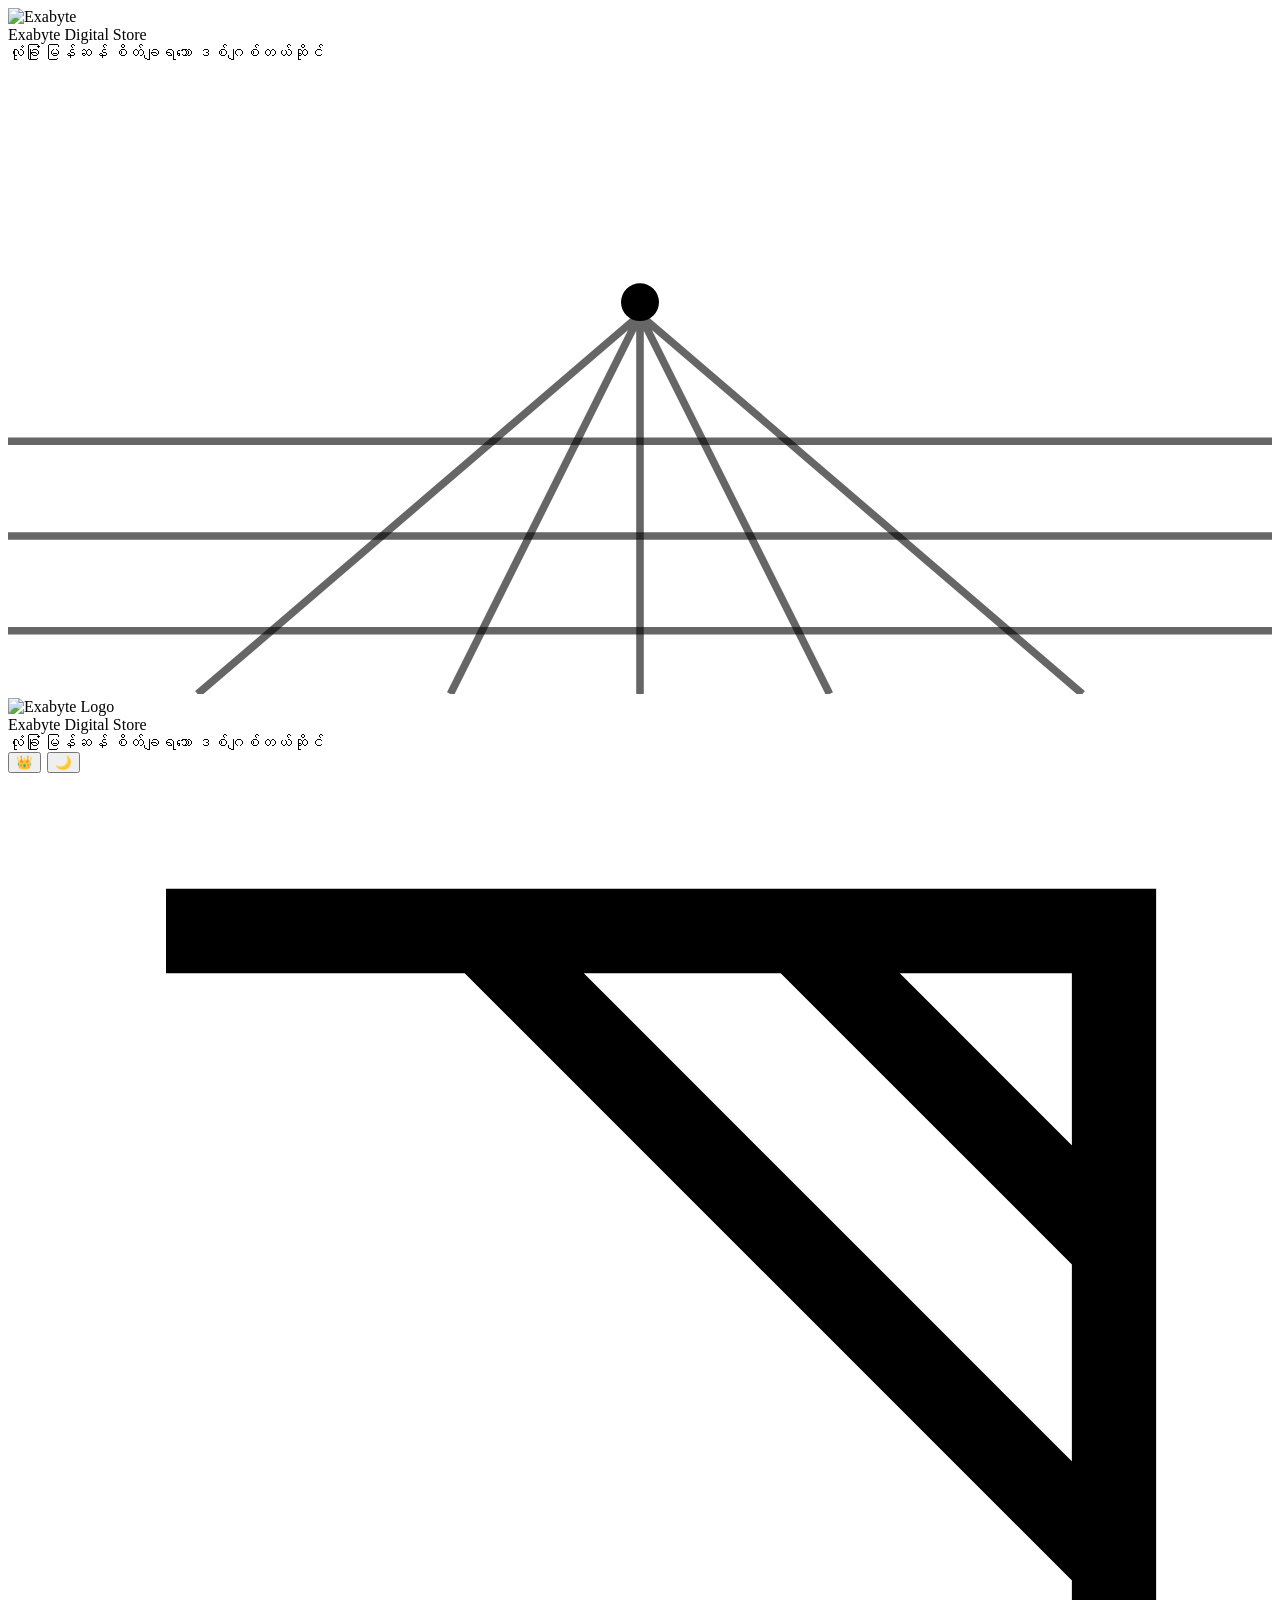
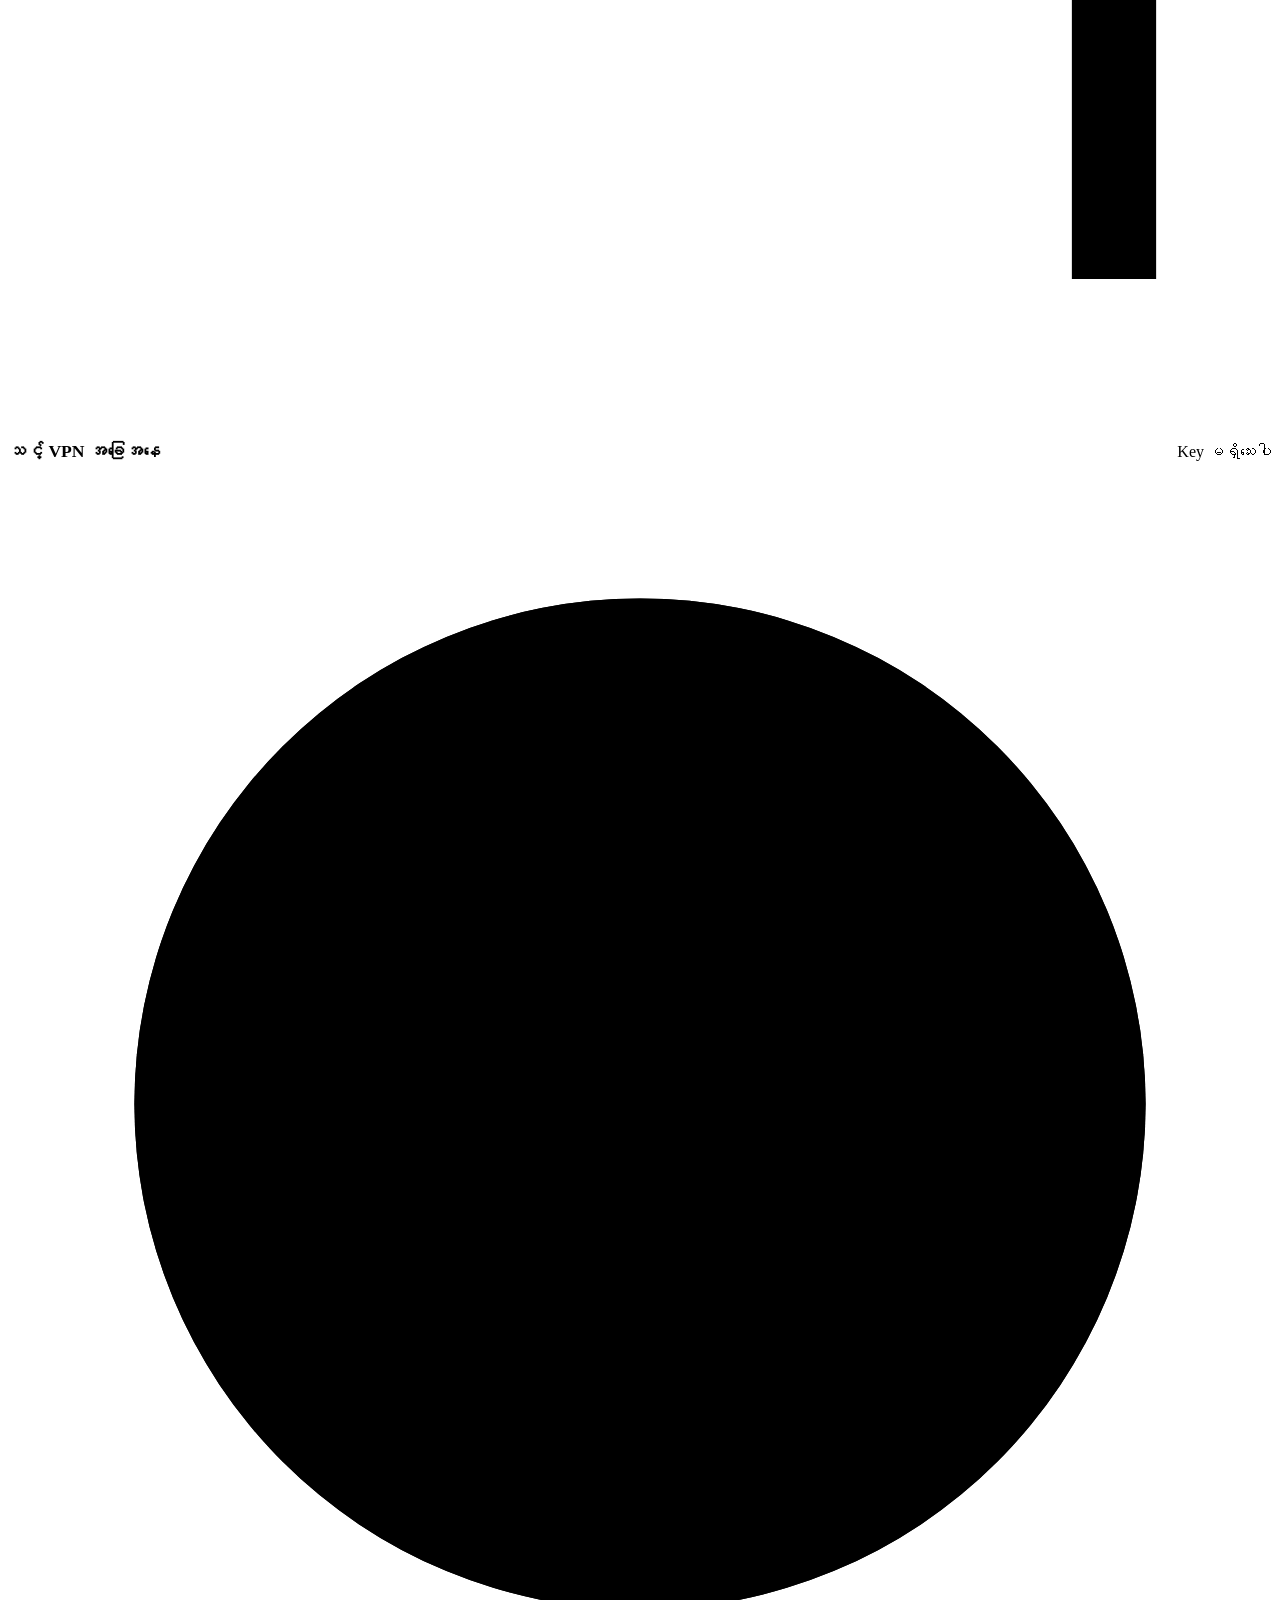
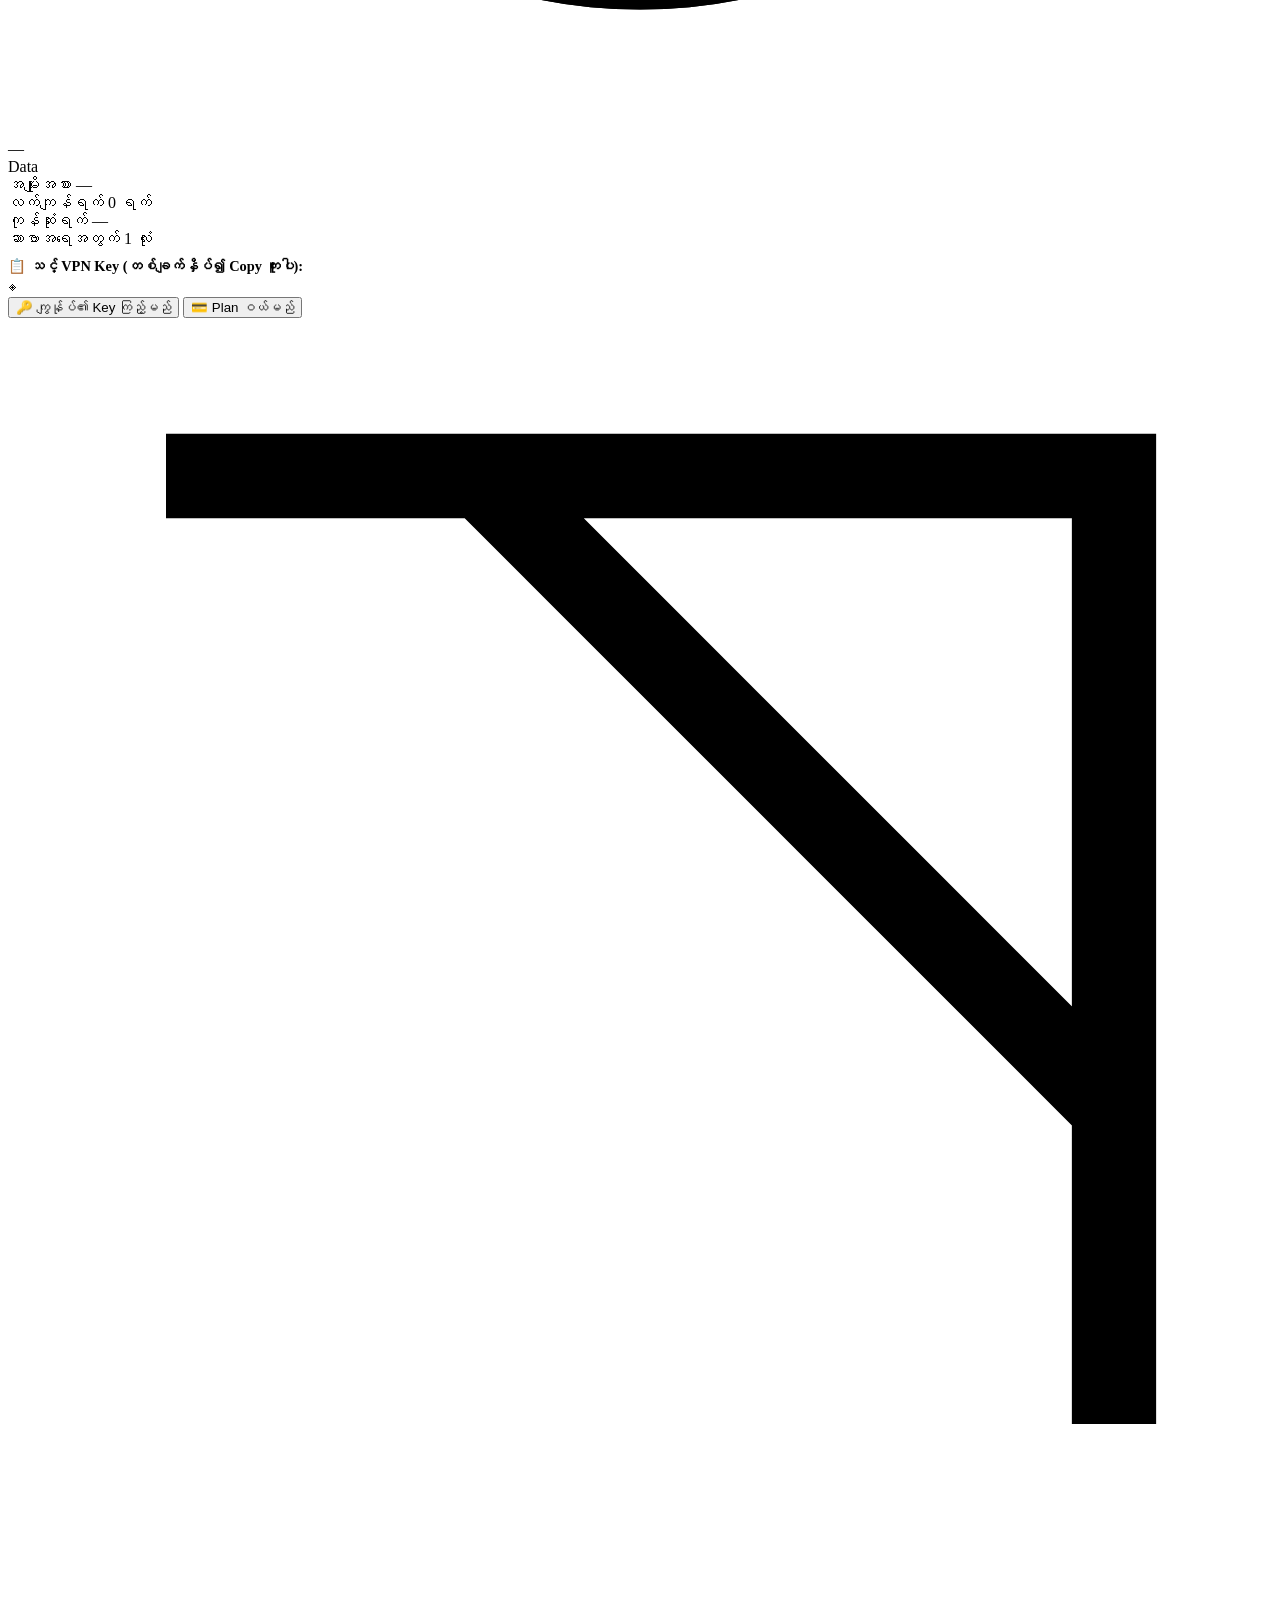
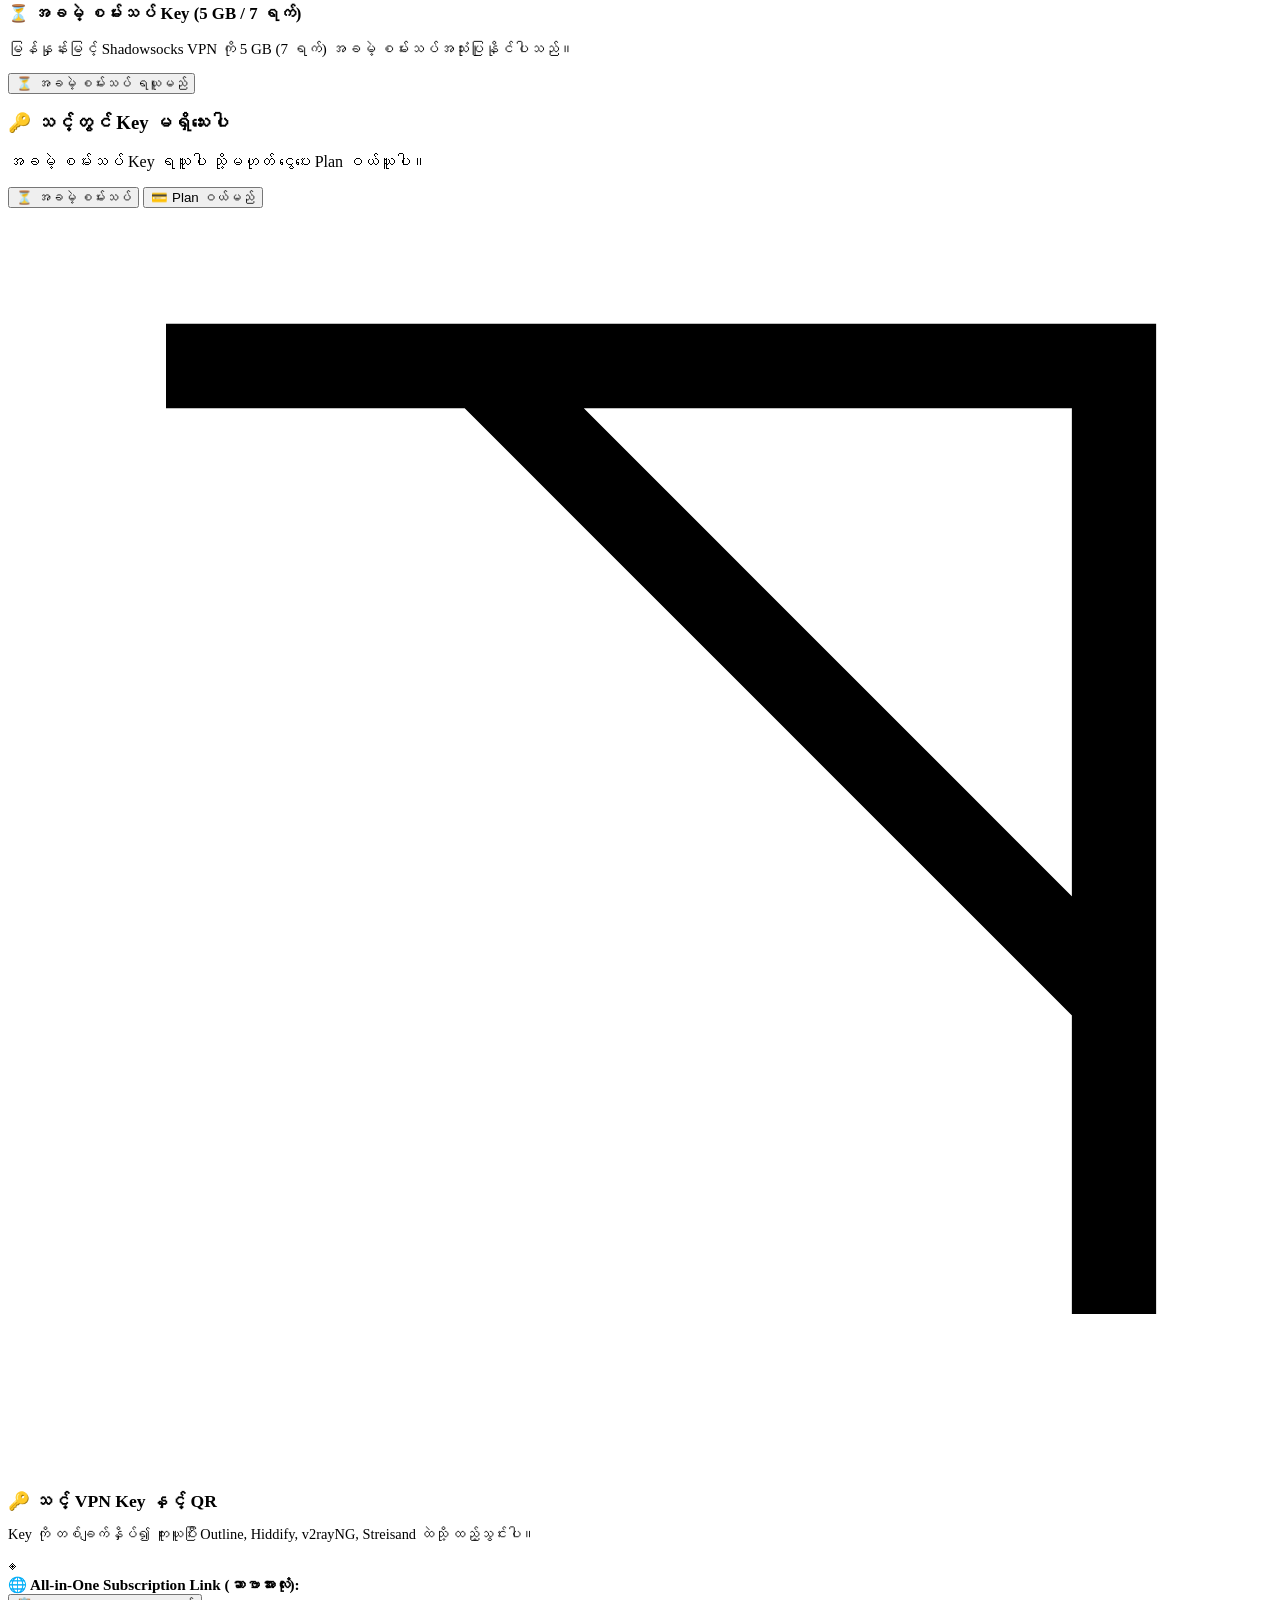
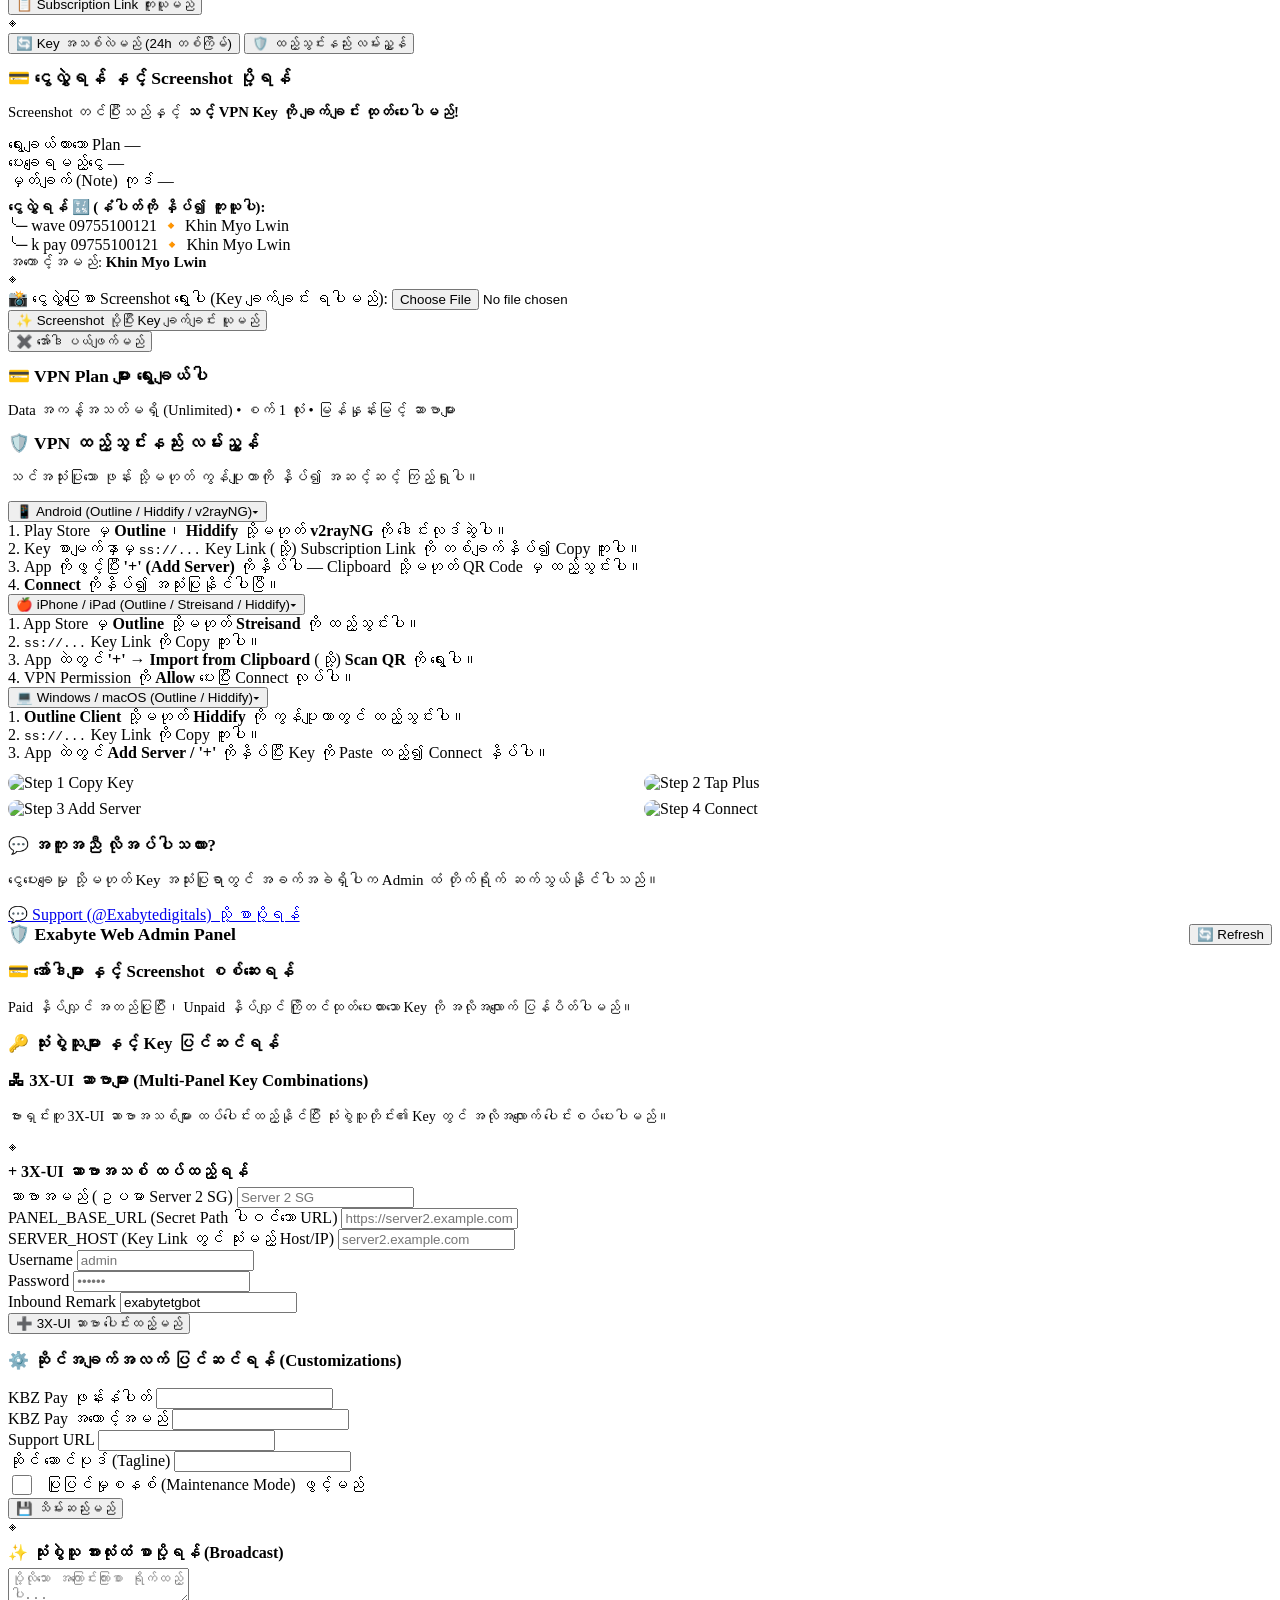
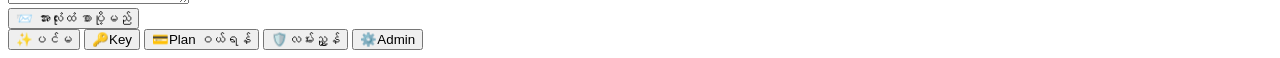
==== exabyte_bot/webapp/static/index.html @ 393b45e5 "feat(ux): remove strikethrough prices, align key/plan cards, simplify Mini App" ====
<!DOCTYPE html>
<html lang="my" data-theme="dark">
<head>
  <meta charset="UTF-8">
  <meta name="viewport" content="width=device-width, initial-scale=1.0, viewport-fit=cover">
  <title>Exabyte Digital Store</title>
  <link rel="icon" type="image/svg+xml" href="/static/brand/favicon.svg">
  <link rel="stylesheet" href="/static/css/theme.css">
  <script src="https://telegram.org/js/telegram-web-app.js" async></script>
</head>
<body>
  <!-- Short branded splash screen (< 1s) -->
  <div id="splash" class="splash-overlay" role="status" aria-label="Loading Exabyte Digital Store">
    <img src="/static/brand/logo.svg" alt="Exabyte" width="76" height="76" class="brand-logo">
    <div class="brand-title">Exabyte Digital Store</div>
    <div class="brand-tagline">လုံခြုံ မြန်ဆန် စိတ်ချရသော ဒစ်ဂျစ်တယ်ဆိုင်</div>
  </div>

  <!-- Toast notification banner -->
  <div id="toast" class="toast hidden" role="alert"></div>

  <main class="app-shell">
    <!-- Hero Header with Exabyte Logo & Decorative Pagoda Skyline -->
    <header class="hero-header">
      <svg class="hero-pagoda-bg" viewBox="0 0 200 100" aria-hidden="true">
        <path fill="none" stroke="currentColor" stroke-width="1.2" opacity="0.6" d="M0 60 H200 M0 75 H200 M0 90 H200"/>
        <path fill="none" stroke="currentColor" stroke-width="1.2" opacity="0.6" d="M100 40 L30 100 M100 40 L70 100 M100 40 L100 100 M100 40 L130 100 M100 40 L170 100"/>
        <circle cx="100" cy="38" r="3" fill="currentColor"/>
      </svg>
      <div class="hero-top">
        <div class="brand-lockup">
          <img src="/static/brand/logo.svg" alt="Exabyte Logo" class="brand-logo">
          <div>
            <div class="brand-title">Exabyte Digital Store</div>
            <div id="hdr-tagline" class="brand-tagline">လုံခြုံ မြန်ဆန် စိတ်ချရသော ဒစ်ဂျစ်တယ်ဆိုင်</div>
          </div>
        </div>
        <div style="display:flex;gap:6px;align-items:center;">
          <button id="dev-role-btn" class="theme-btn hidden" type="button" title="Switch Customer/Admin Preview">👑</button>
          <button id="theme-toggle" class="theme-btn" type="button" aria-label="Theme ပြောင်းရန်">🌙</button>
        </div>
      </div>
    </header>

    <!-- Skeleton loader shown while bootstrap API loads -->
    <section id="loading-view">
      <div class="skeleton"></div>
      <div class="skeleton"></div>
      <div class="skeleton"></div>
    </section>

    <!-- TAB 1: HOME DASHBOARD -->
    <section id="view-home" class="tab-view hidden">
      <div class="card">
        <svg class="card-ornament" viewBox="0 0 24 24" aria-hidden="true">
          <path fill="none" stroke="currentColor" stroke-width="1.6" d="M3 3h18v18M9 3l12 12M15 3l6 6"/>
        </svg>
        <div style="display:flex;justify-content:space-between;align-items:center;flex-wrap:wrap;gap:8px;margin-bottom:10px;">
          <h2 style="margin:0;font-size:1.1rem;">သင့် VPN အခြေအနေ</h2>
          <span id="home-status-badge" class="badge badge-none">Key မရှိသေးပါ</span>
        </div>

        <div class="ring-wrap">
          <div class="ring-center-label">
            <svg class="ring-svg" viewBox="0 0 120 120" aria-hidden="true">
              <circle class="ring-track" cx="60" cy="60" r="48"></circle>
              <circle id="home-ring-arc" class="ring-progress" cx="60" cy="60" r="48" stroke-dasharray="301.6" stroke-dashoffset="301.6"></circle>
            </svg>
            <div id="home-ring-val" class="ring-value">—</div>
            <div id="home-ring-sub" class="ring-sub">Data</div>
          </div>
          <div class="ring-meta">
            <div class="stat-row">
              <span class="stat-label">အမျိုးအစား</span>
              <span id="home-kind" class="stat-val">—</span>
            </div>
            <div class="stat-row">
              <span class="stat-label">လက်ကျန်ရက်</span>
              <span id="home-days" class="stat-val">0 ရက်</span>
            </div>
            <div class="stat-row">
              <span class="stat-label">ကုန်ဆုံးရက်</span>
              <span id="home-expiry" class="stat-val">—</span>
            </div>
            <div class="stat-row">
              <span class="stat-label">ဆာဗာအရေအတွက်</span>
              <span id="home-servers-cnt" class="stat-val">1 လုံး</span>
            </div>
          </div>
        </div>

        <div id="home-quick-key-wrap" class="hidden" style="margin-top:10px;">
          <div style="font-weight:700;font-size:0.9rem;margin-bottom:4px;">📋 သင့် VPN Key (တစ်ချက်နှိပ်၍ Copy ကူးပါ):</div>
          <div id="home-quick-key-box" class="mono-box" role="button" tabindex="0"></div>
        </div>

        <div class="lotus-divider" aria-hidden="true">◈</div>

        <div class="btn-row">
          <button class="btn btn-primary" type="button" data-go-tab="key">🔑 ကျွန်ုပ်၏ Key ကြည့်မည်</button>
          <button class="btn btn-secondary" type="button" data-go-tab="plans">💳 Plan ဝယ်မည်</button>
        </div>
      </div>

      <!-- Free Trial Card -->
      <div class="card">
        <svg class="card-ornament" viewBox="0 0 24 24" aria-hidden="true">
          <path fill="none" stroke="currentColor" stroke-width="1.6" d="M3 3h18v18M9 3l12 12"/>
        </svg>
        <h3 style="font-size:1.05rem;">⏳ အခမဲ့ စမ်းသပ် Key (5 GB / 7 ရက်)</h3>
        <p id="trial-desc" style="color:var(--text-muted);font-size:0.94rem;">
          မြန်နှုန်းမြင့် Shadowsocks VPN ကို 5 GB (7 ရက်) အခမဲ့ စမ်းသပ်အသုံးပြုနိုင်ပါသည်။
        </p>
        <button id="btn-claim-trial" class="btn btn-primary" type="button">⏳ အခမဲ့ စမ်းသပ် ရယူမည်</button>
      </div>
    </section>

    <!-- TAB 2: MY KEY -->
    <section id="view-key" class="tab-view hidden">
      <div id="key-empty-card" class="card hidden">
        <h3>🔑 သင့်တွင် Key မရှိသေးပါ</h3>
        <p style="color:var(--text-muted);">အခမဲ့ စမ်းသပ် Key ရယူပါ သို့မဟုတ် ငွေပေး Plan ဝယ်ယူပါ။</p>
        <div class="btn-row">
          <button class="btn btn-primary" type="button" data-go-tab="home">⏳ အခမဲ့ စမ်းသပ်</button>
          <button class="btn btn-secondary" type="button" data-go-tab="plans">💳 Plan ဝယ်မည်</button>
        </div>
      </div>

      <div id="key-content-card" class="card hidden">
        <svg class="card-ornament" viewBox="0 0 24 24" aria-hidden="true">
          <path fill="none" stroke="currentColor" stroke-width="1.6" d="M3 3h18v18M9 3l12 12"/>
        </svg>
        <h2 style="font-size:1.1rem;">🔑 သင့် VPN Key နှင့် QR</h2>
        <p style="color:var(--text-muted);font-size:0.9rem;">
          Key ကို တစ်ချက်နှိပ်၍ ကူးယူပြီး Outline, Hiddify, v2rayNG, Streisand ထဲသို့ ထည့်သွင်းပါ။
        </p>

        <div id="key-servers-list"></div>

        <div id="key-sub-wrap" class="hidden">
          <div class="lotus-divider" aria-hidden="true">◈</div>
          <div style="font-weight:700;font-size:0.95rem;">🌐 All-in-One Subscription Link (ဆာဗာအားလုံး):</div>
          <div id="key-sub-box" class="mono-box" role="button" tabindex="0"></div>
          <button id="btn-copy-sub" class="btn btn-secondary btn-sm" type="button">📋 Subscription Link ကူးယူမည်</button>
        </div>

        <div class="lotus-divider" aria-hidden="true">◈</div>

        <!-- QR is hidden for clean UI -->
        <div class="qr-frame hidden" style="display:none;">
          <img id="key-qr-img" alt="Shadowsocks QR Code" src="/static/brand/logo.svg">
        </div>

        <div class="btn-row">
          <button id="btn-regen-key" class="btn btn-secondary hidden" type="button">🔄 Key အသစ်လဲမည် (24h တစ်ကြိမ်)</button>
          <button class="btn btn-secondary" type="button" data-go-tab="guide">🛡️ ထည့်သွင်းနည်း လမ်းညွှန်</button>
        </div>
      </div>
    </section>

    <!-- TAB 3: PLANS & INSTANT SCREENSHOT CHECKOUT -->
    <section id="view-plans" class="tab-view hidden">
      <!-- Active Order Checkout Sheet -->
      <div id="checkout-card" class="card hidden">
        <h2 style="font-size:1.1rem;">💳 ငွေလွှဲရန် နှင့် Screenshot ပို့ရန်</h2>
        <p style="color:var(--text-muted);font-size:0.92rem;">
          Screenshot တင်ပြီးသည်နှင့် <b>သင့် VPN Key ကို ချက်ချင်း ထုတ်ပေးပါမည်!</b>
        </p>
        <div class="stat-row">
          <span class="stat-label">ရွေးချယ်ထားသော Plan</span>
          <span id="co-plan" class="stat-val">—</span>
        </div>
        <div class="stat-row">
          <span class="stat-label">ပေးချေရမည့်ငွေ</span>
          <span id="co-amount" class="stat-val">—</span>
        </div>
        <div class="stat-row">
          <span class="stat-label">မှတ်ချက် (Note) ကုဒ်</span>
          <span id="co-code" class="stat-val">—</span>
        </div>

        <div style="margin-top:8px;font-size:0.92rem;font-weight:700;">ငွေလွှဲရန် 🔣 (နံပါတ်ကို နှိပ်၍ ကူးယူပါ):</div>
        <div id="co-wave-num" class="mono-box" role="button" tabindex="0">╰─ wave 09755100121  🔸  Khin Myo Lwin</div>
        <div id="co-kbz-num" class="mono-box" role="button" tabindex="0">╰─ k pay 09755100121  🔸  Khin Myo Lwin</div>
        <div style="font-size:0.92rem;">အကောင့်အမည်: <b id="co-kbz-name">Khin Myo Lwin</b></div>

        <div class="lotus-divider" aria-hidden="true">◈</div>

        <div class="field">
          <label for="shot-input">📸 ငွေလွှဲပြေစာ Screenshot ရွေးပါ (Key ချက်ချင်း ရပါမည်):</label>
          <input id="shot-input" class="input" type="file" accept="image/*">
        </div>
        <button id="btn-submit-shot" class="btn btn-primary" type="button">✨ Screenshot ပို့ပြီး Key ချက်ချင်း ယူမည်</button>
        <div class="btn-row">
          <button id="btn-cancel-order" class="btn btn-danger btn-sm" type="button">✖️ အော်ဒါ ပယ်ဖျက်မည်</button>
        </div>
      </div>

      <div class="card">
        <h2 style="font-size:1.1rem;">💳 VPN Plan များ ရွေးချယ်ပါ</h2>
        <p style="color:var(--text-muted);font-size:0.92rem;margin:0;">
          Data အကန့်အသတ်မရှိ (Unlimited) • စက် 1 လုံး • မြန်နှုန်းမြင့် ဆာဗာများ
        </p>
      </div>

      <div id="plans-container"></div>
    </section>

    <!-- TAB 4: GUIDES & SUPPORT -->
    <section id="view-guide" class="tab-view hidden">
      <div class="card">
        <h2 style="font-size:1.1rem;">🛡️ VPN ထည့်သွင်းနည်း လမ်းညွှန်</h2>
        <p style="color:var(--text-muted);font-size:0.92rem;">
          သင်အသုံးပြုသော ဖုန်း သို့မဟုတ် ကွန်ပျူတာကို နှိပ်၍ အဆင့်ဆင့် ကြည့်ရှုပါ။
        </p>

        <div class="guide-item">
          <button class="guide-summary" type="button" data-acc="g-android">
            <span>📱 Android (Outline / Hiddify / v2rayNG)</span><span>▾</span>
          </button>
          <div id="g-android" class="guide-body">
            1. Play Store မှ <b>Outline</b>၊ <b>Hiddify</b> သို့မဟုတ် <b>v2rayNG</b> ကို ဒေါင်းလုဒ်ဆွဲပါ။<br>
            2. Key စာမျက်နှာမှ <code>ss://...</code> Key Link (သို့) Subscription Link ကို တစ်ချက်နှိပ်၍ Copy ကူးပါ။<br>
            3. App ကိုဖွင့်ပြီး <b>'+' (Add Server)</b> ကိုနှိပ်ပါ — Clipboard သို့မဟုတ် QR Code မှ ထည့်သွင်းပါ။<br>
            4. <b>Connect</b> ကိုနှိပ်၍ အသုံးပြုနိုင်ပါပြီ။
          </div>
        </div>

        <div class="guide-item">
          <button class="guide-summary" type="button" data-acc="g-ios">
            <span>🍎 iPhone / iPad (Outline / Streisand / Hiddify)</span><span>▾</span>
          </button>
          <div id="g-ios" class="guide-body hidden">
            1. App Store မှ <b>Outline</b> သို့မဟုတ် <b>Streisand</b> ကို ထည့်သွင်းပါ။<br>
            2. <code>ss://...</code> Key Link ကို Copy ကူးပါ။<br>
            3. App ထဲတွင် <b>'+' → Import from Clipboard</b> (သို့) <b>Scan QR</b> ကို ရွေးပါ။<br>
            4. VPN Permission ကို <b>Allow</b> ပေးပြီး Connect လုပ်ပါ။
          </div>
        </div>

        <div class="guide-item">
          <button class="guide-summary" type="button" data-acc="g-pc">
            <span>💻 Windows / macOS (Outline / Hiddify)</span><span>▾</span>
          </button>
          <div id="g-pc" class="guide-body hidden">
            1. <b>Outline Client</b> သို့မဟုတ် <b>Hiddify</b> ကို ကွန်ပျူတာတွင် ထည့်သွင်းပါ။<br>
            2. <code>ss://...</code> Key Link ကို Copy ကူးပါ။<br>
            3. App ထဲတွင် <b>Add Server / '+'</b> ကိုနှိပ်ပြီး Key ကို Paste ထည့်၍ Connect နှိပ်ပါ။
          </div>
        </div>
        <div style="display:grid;grid-template-columns:1fr 1fr;gap:8px;margin-top:12px;">
          <img src="/static/guides/step1.jpg" alt="Step 1 Copy Key" style="width:100%;border-radius:10px;border:1px solid var(--border);" loading="lazy">
          <img src="/static/guides/step2.jpg" alt="Step 2 Tap Plus" style="width:100%;border-radius:10px;border:1px solid var(--border);" loading="lazy">
          <img src="/static/guides/step3.jpg" alt="Step 3 Add Server" style="width:100%;border-radius:10px;border:1px solid var(--border);" loading="lazy">
          <img src="/static/guides/step4.jpg" alt="Step 4 Connect" style="width:100%;border-radius:10px;border:1px solid var(--border);" loading="lazy">
        </div>
      </div>

      <div class="card">
        <h3 style="font-size:1.05rem;">💬 အကူအညီ လိုအပ်ပါသလား?</h3>
        <p style="color:var(--text-muted);font-size:0.94rem;">
          ငွေပေးချေမှု သို့မဟုတ် Key အသုံးပြုရာတွင် အခက်အခဲရှိပါက Admin ထံ တိုက်ရိုက် ဆက်သွယ်နိုင်ပါသည်။
        </p>
        <a id="btn-support-link" class="btn btn-primary" href="https://t.me/Exabytedigitals" target="_blank" rel="noopener">
          💬 Support (@Exabytedigitals) သို့ စာပို့ရန်
        </a>
      </div>
    </section>

    <!-- TAB 5: FULL WEB ADMIN PANEL -->
    <section id="view-admin" class="tab-view hidden">
      <div class="card">
        <div style="display:flex;justify-content:space-between;align-items:center;gap:8px;margin-bottom:10px;">
          <h2 style="margin:0;font-size:1.1rem;">🛡️ Exabyte Web Admin Panel</h2>
          <button id="btn-adm-refresh" class="btn btn-secondary btn-sm" style="width:auto;" type="button">🔄 Refresh</button>
        </div>
        <div id="adm-stats-grid" class="stats-grid"></div>
      </div>

      <!-- Admin Orders & Screenshots (Paid / Unpaid / Suspend / Edit) -->
      <div class="card">
        <h3 style="font-size:1.05rem;">💳 အော်ဒါများ နှင့် Screenshot စစ်ဆေးရန်</h3>
        <p style="color:var(--text-muted);font-size:0.88rem;">
          Paid နှိပ်လျှင် အတည်ပြုပြီး၊ Unpaid နှိပ်လျှင် ကြိုတင်ထုတ်ပေးထားသော Key ကို အလိုအလျောက် ပြန်ပိတ်ပါမည်။
        </p>
        <div id="adm-orders-list"></div>
      </div>

      <!-- Admin Users & Key Editor -->
      <div class="card">
        <h3 style="font-size:1.05rem;">🔑 သုံးစွဲသူများ နှင့် Key ပြင်ဆင်ရန်</h3>
        <div id="adm-users-list"></div>
      </div>

      <!-- Multi-Panel 3X-UI Server Combinations -->
      <div class="card">
        <h3 style="font-size:1.05rem;">🖧 3X-UI ဆာဗာများ (Multi-Panel Key Combinations)</h3>
        <p style="color:var(--text-muted);font-size:0.88rem;">
          ဗားရှင်းတူ 3X-UI ဆာဗာအသစ်များ ထပ်ပေါင်းထည့်နိုင်ပြီး သုံးစွဲသူတိုင်း၏ Key တွင် အလိုအလျောက် ပေါင်းစပ်ပေးပါမည်။
        </p>
        <div id="adm-panels-list"></div>
        <div class="lotus-divider" aria-hidden="true">◈</div>
        <h4 style="margin:6px 0;">+ 3X-UI ဆာဗာအသစ် ထပ်ထည့်ရန်</h4>
        <div class="field">
          <label>ဆာဗာအမည် (ဥပမာ Server 2 SG)</label>
          <input id="p-name" class="input" type="text" placeholder="Server 2 SG">
        </div>
        <div class="field">
          <label>PANEL_BASE_URL (Secret Path ပါဝင်သော URL)</label>
          <input id="p-url" class="input" type="url" placeholder="https://server2.example.com:8080/secretPath">
        </div>
        <div class="field">
          <label>SERVER_HOST (Key Link တွင် သုံးမည့် Host/IP)</label>
          <input id="p-host" class="input" type="text" placeholder="server2.example.com">
        </div>
        <div class="btn-row">
          <div class="field" style="flex:1;">
            <label>Username</label>
            <input id="p-user" class="input" type="text" placeholder="admin">
          </div>
          <div class="field" style="flex:1;">
            <label>Password</label>
            <input id="p-pass" class="input" type="password" placeholder="••••••">
          </div>
        </div>
        <div class="field">
          <label>Inbound Remark</label>
          <input id="p-remark" class="input" type="text" value="exabytetgbot">
        </div>
        <button id="btn-add-panel" class="btn btn-primary btn-sm" type="button">➕ 3X-UI ဆာဗာ ပေါင်းထည့်မည်</button>
      </div>

      <!-- Store Customizations & Broadcast -->
      <div class="card">
        <h3 style="font-size:1.05rem;">⚙️ ဆိုင်အချက်အလက် ပြင်ဆင်ရန် (Customizations)</h3>
        <div class="field">
          <label>KBZ Pay ဖုန်းနံပါတ်</label>
          <input id="cfg-kbz-num" class="input" type="text">
        </div>
        <div class="field">
          <label>KBZ Pay အကောင့်အမည်</label>
          <input id="cfg-kbz-name" class="input" type="text">
        </div>
        <div class="field">
          <label>Support URL</label>
          <input id="cfg-support" class="input" type="url">
        </div>
        <div class="field">
          <label>ဆိုင် ဆောင်ပုဒ် (Tagline)</label>
          <input id="cfg-tagline" class="input" type="text">
        </div>
        <div class="field" style="display:flex;align-items:center;gap:10px;">
          <input id="cfg-maint" type="checkbox" style="width:20px;height:20px;">
          <label for="cfg-maint" style="margin:0;">ပြုပြင်မှုစနစ် (Maintenance Mode) ဖွင့်မည်</label>
        </div>
        <button id="btn-save-cfg" class="btn btn-primary btn-sm" type="button">💾 သိမ်းဆည်းမည်</button>

        <div class="lotus-divider" aria-hidden="true">◈</div>

        <h4 style="margin:6px 0;">✨ သုံးစွဲသူ အားလုံးထံ စာပို့ရန် (Broadcast)</h4>
        <div class="field">
          <textarea id="bcast-input" class="textarea" placeholder="ပို့လိုသော အကြောင်းကြားစာ ရိုက်ထည့်ပါ..."></textarea>
        </div>
        <button id="btn-send-bcast" class="btn btn-secondary btn-sm" type="button">📨 အားလုံးထံ စာပို့မည်</button>
      </div>
    </section>
  </main>

  <!-- Floating Liquid Glass Bottom Navigation Dock -->
  <nav class="bottom-dock" aria-label="ပင်မ မီနူး">
    <button class="dock-tab active" type="button" data-tab="home">
      <span class="dock-icon">✨</span><span>ပင်မ</span>
    </button>
    <button class="dock-tab" type="button" data-tab="key">
      <span class="dock-icon">🔑</span><span>Key</span>
    </button>
    <button class="dock-tab" type="button" data-tab="plans">
      <span class="dock-icon">💳</span><span>Plan ဝယ်ရန်</span>
    </button>
    <button class="dock-tab" type="button" data-tab="guide">
      <span class="dock-icon">🛡️</span><span>လမ်းညွှန်</span>
    </button>
    <button id="dock-admin-tab" class="dock-tab hidden" type="button" data-tab="admin">
      <span class="dock-icon">⚙️</span><span>Admin</span>
    </button>
  </nav>

  <script src="/static/js/app.js"></script>
</body>
</html>
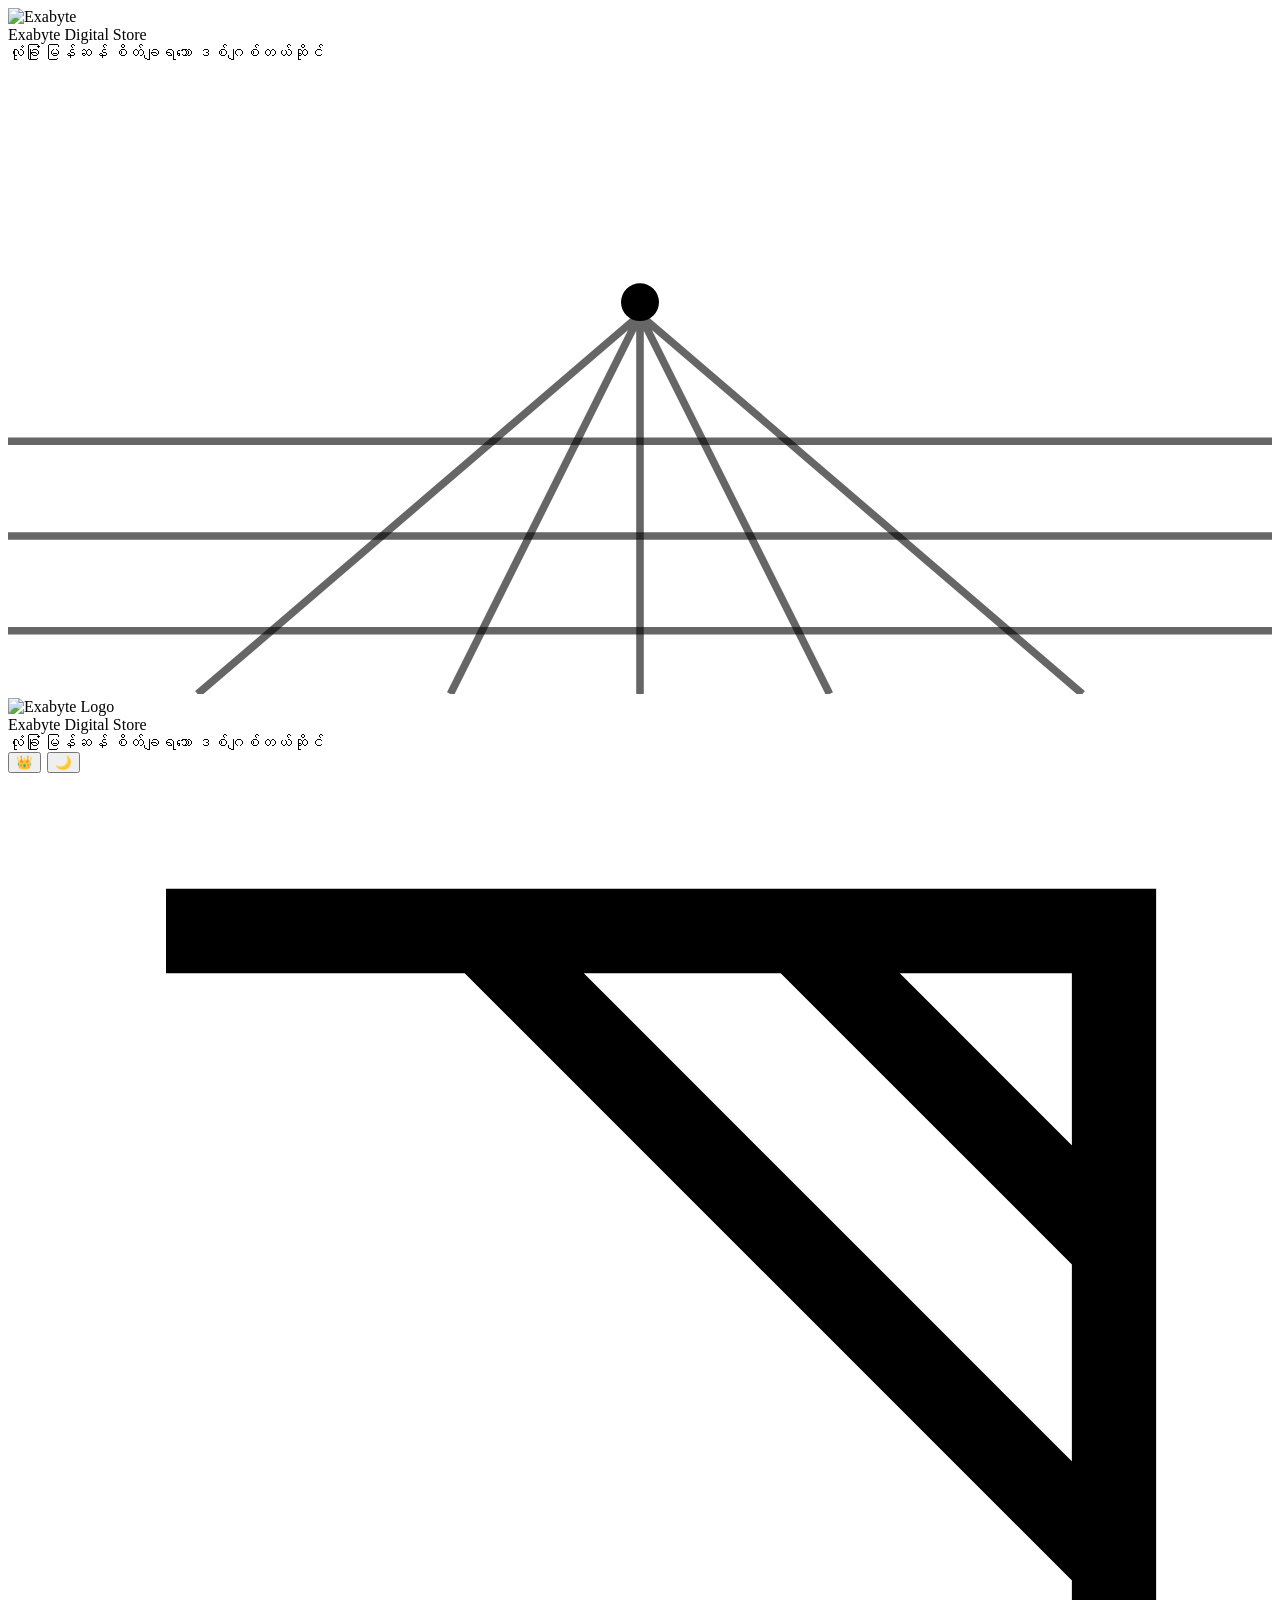
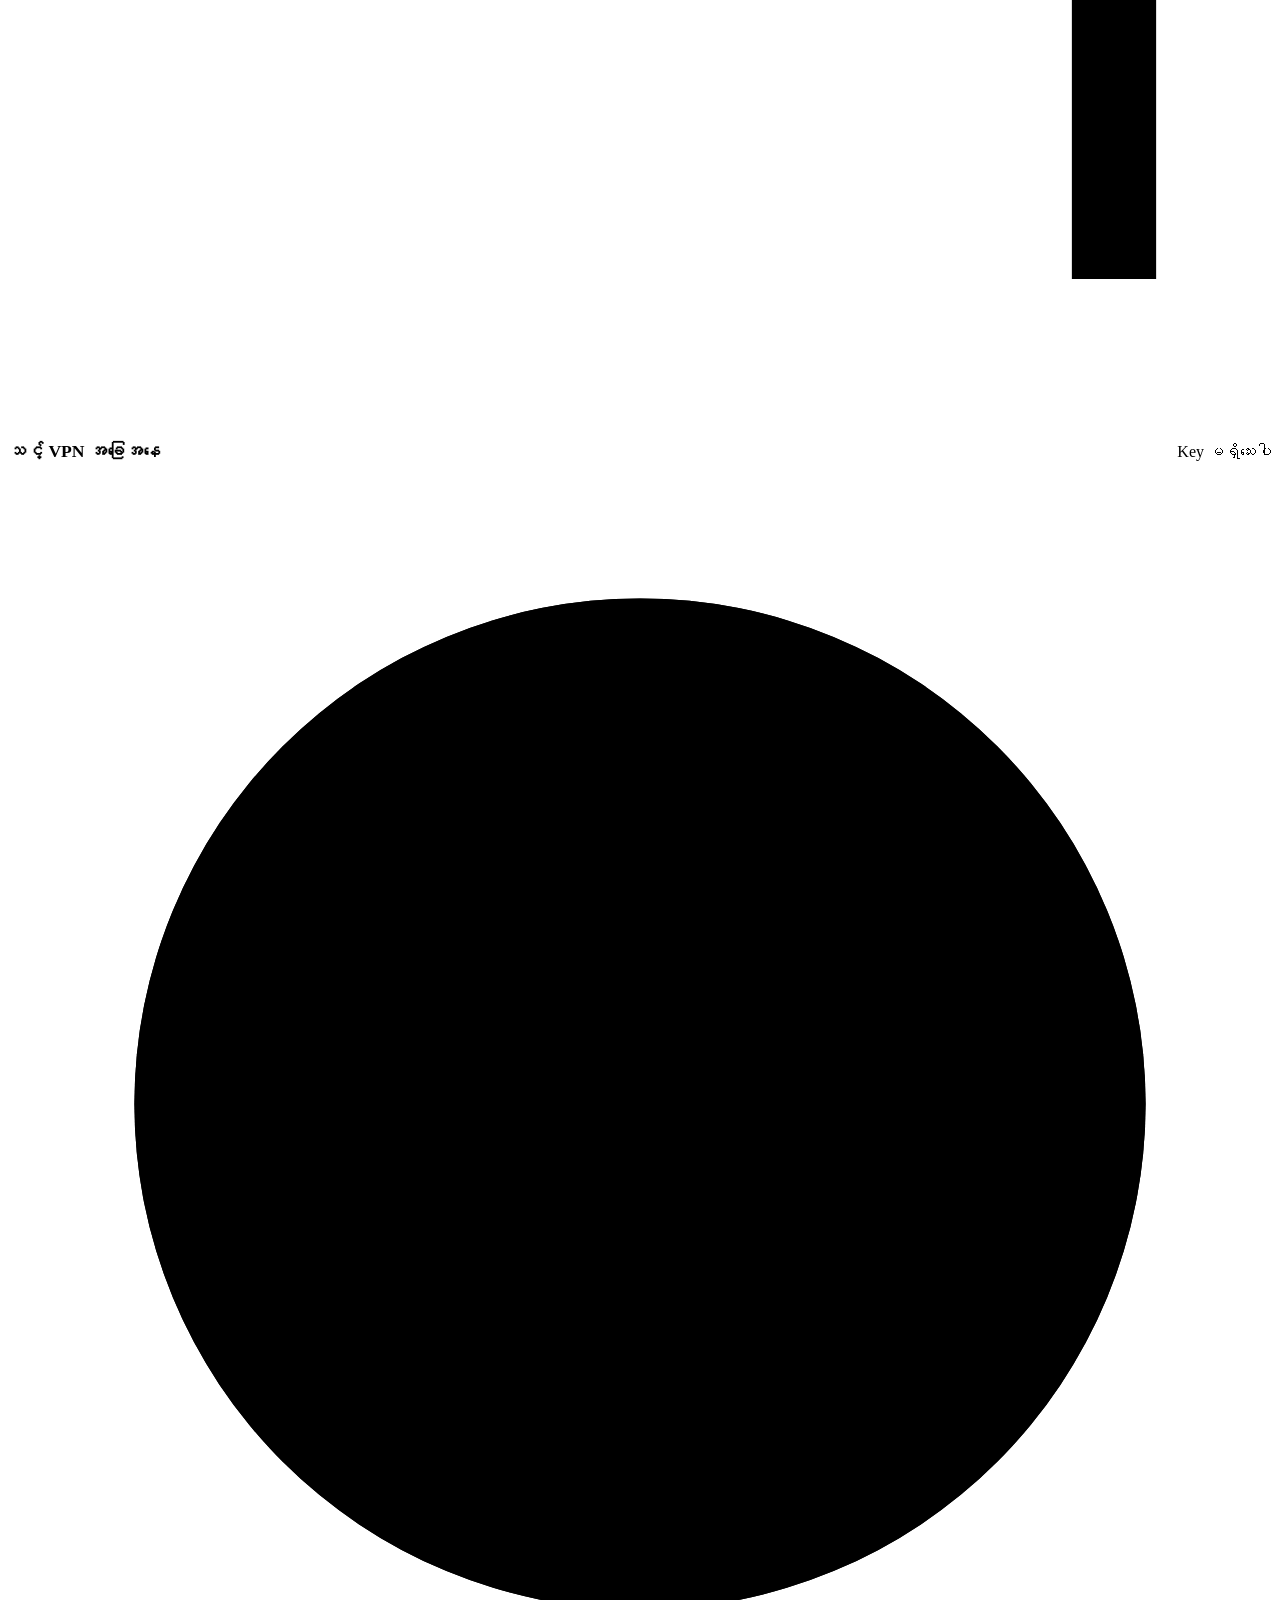
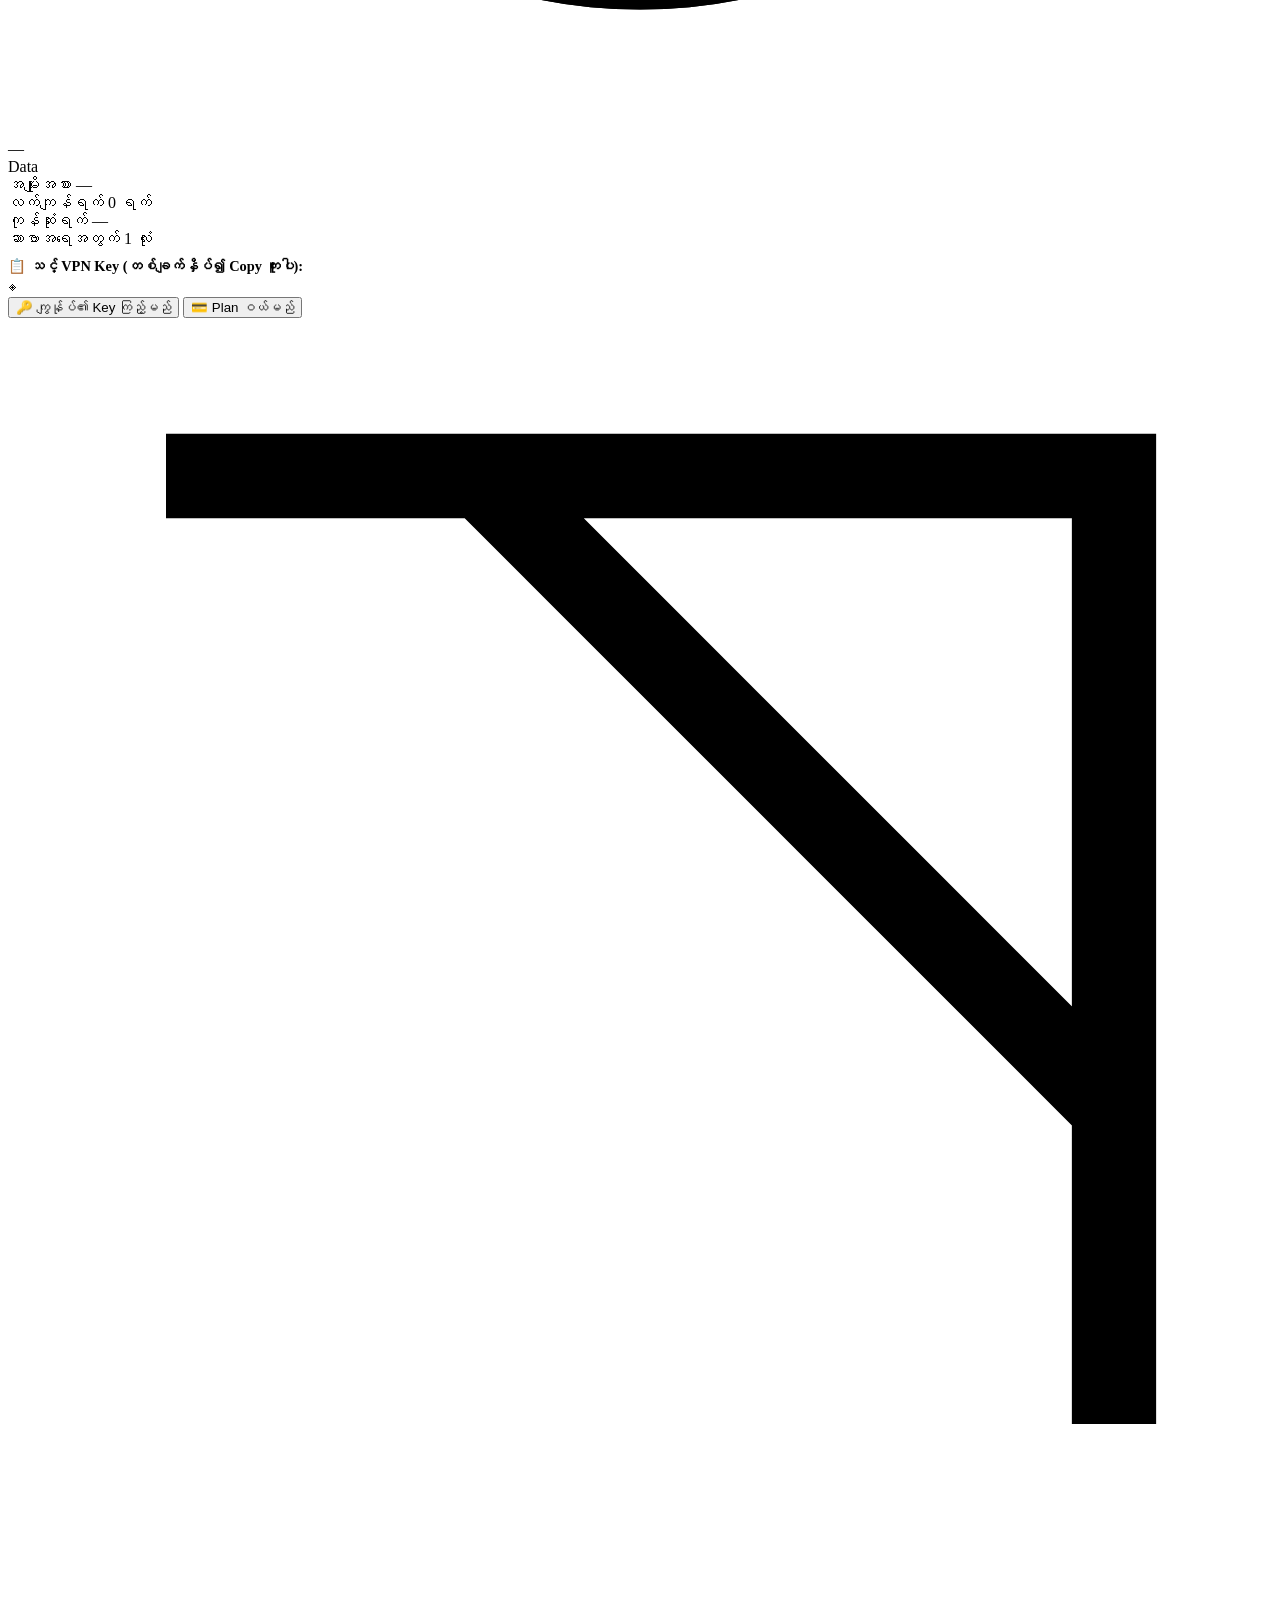
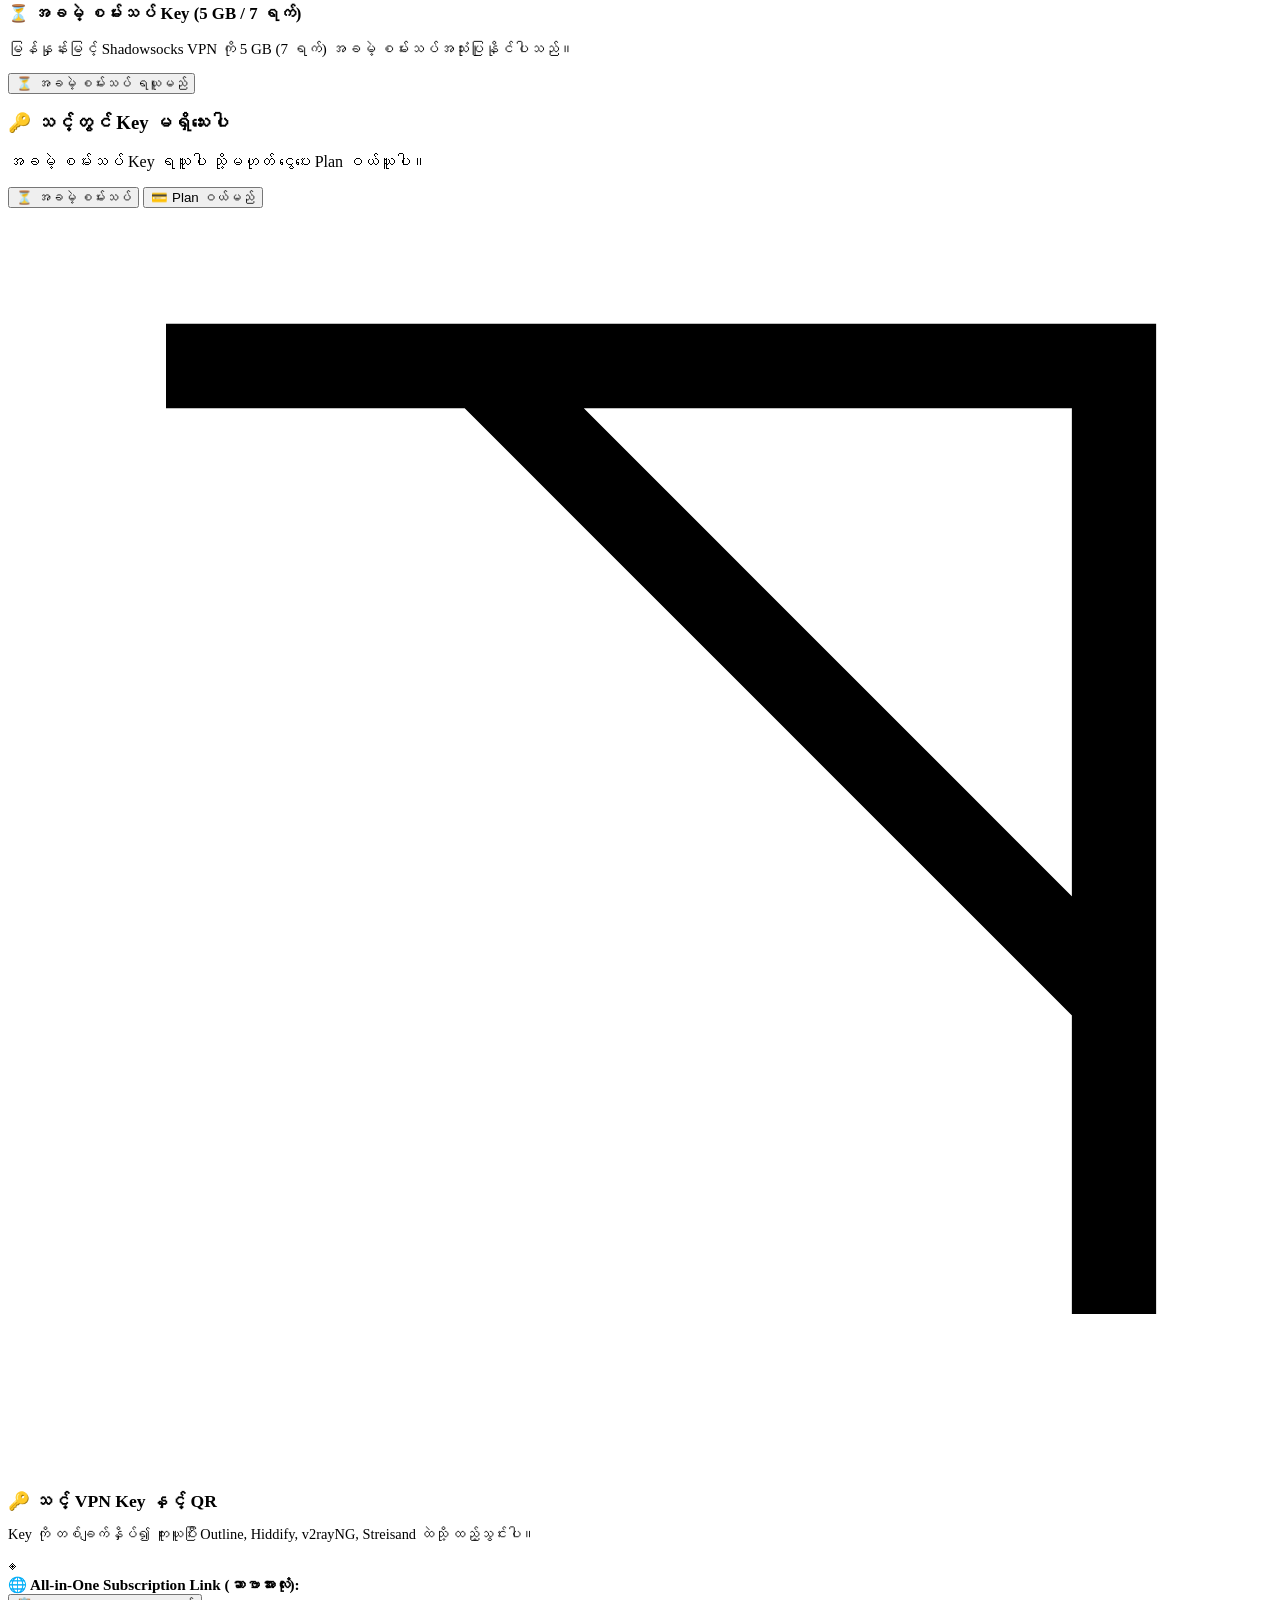
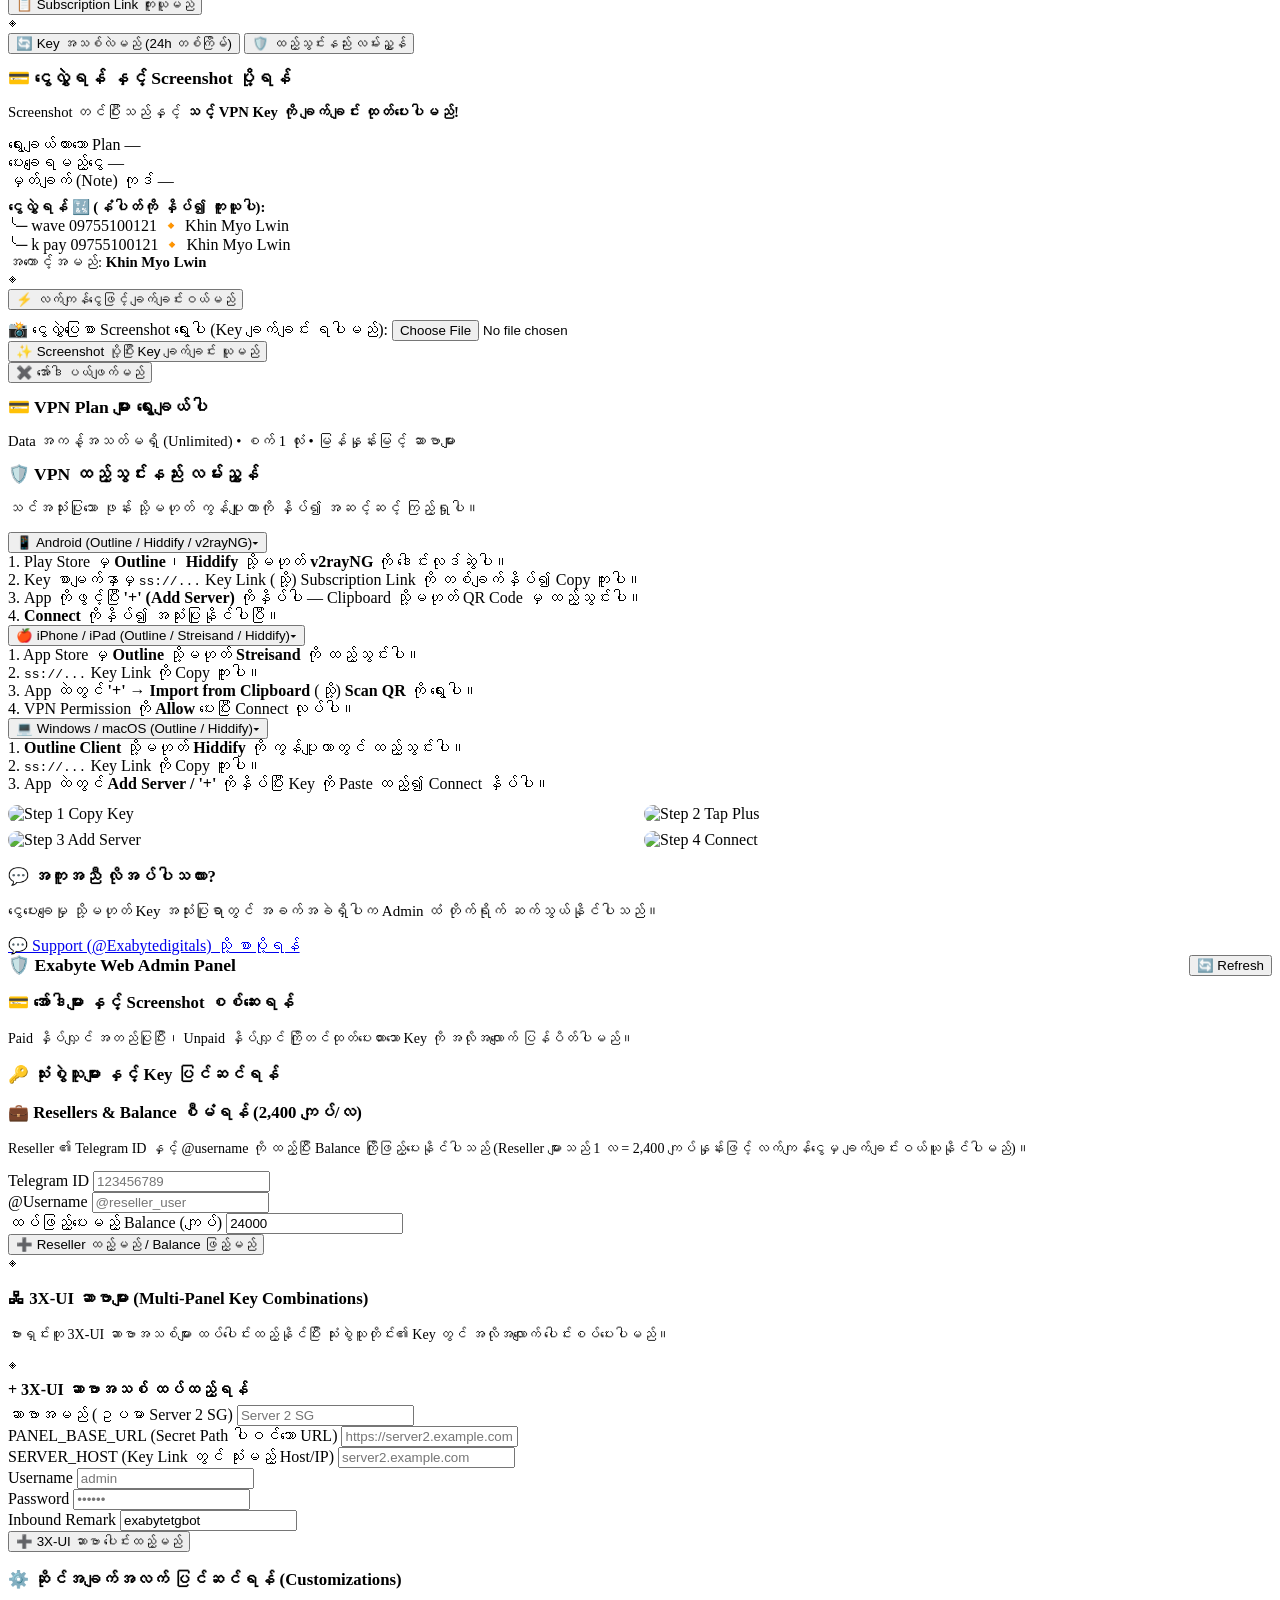
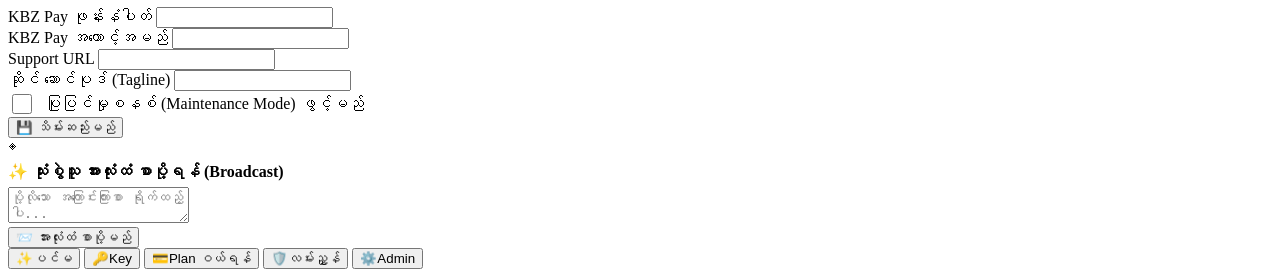
==== commit 0b20f1e5: "Add Reseller 2400 MMK/month pricing and pre-added wallet balance across Bot and WebApp" ====
--- a/exabyte_bot/webapp/static/index.html
+++ b/exabyte_bot/webapp/static/index.html
@@ -186,6 +186,8 @@
 
         <div class="lotus-divider" aria-hidden="true">◈</div>
 
+        <button id="btn-pay-balance" class="btn btn-primary hidden" type="button" style="margin-bottom:10px;">⚡ လက်ကျန်ငွေဖြင့် ချက်ချင်းဝယ်မည်</button>
+
         <div class="field">
           <label for="shot-input">📸 ငွေလွှဲပြေစာ Screenshot ရွေးပါ (Key ချက်ချင်း ရပါမည်):</label>
           <input id="shot-input" class="input" type="file" accept="image/*">
@@ -290,6 +292,31 @@
       <div class="card">
         <h3 style="font-size:1.05rem;">🔑 သုံးစွဲသူများ နှင့် Key ပြင်ဆင်ရန်</h3>
         <div id="adm-users-list"></div>
+      </div>
+
+      <!-- Resellers & Pre-added Wallet Balance -->
+      <div class="card">
+        <h3 style="font-size:1.05rem;">💼 Resellers & Balance စီမံရန် (2,400 ကျပ်/လ)</h3>
+        <p style="color:var(--text-muted);font-size:0.88rem;">
+          Reseller ၏ Telegram ID နှင့် @username ကို ထည့်ပြီး Balance ကြိုဖြည့်ပေးနိုင်ပါသည် (Reseller များသည် 1 လ = 2,400 ကျပ်နှုန်းဖြင့် လက်ကျန်ငွေမှ ချက်ချင်းဝယ်ယူနိုင်ပါမည်)။
+        </p>
+        <div class="btn-row">
+          <div class="field" style="flex:1;">
+            <label>Telegram ID</label>
+            <input id="res-tg-id" class="input" type="number" placeholder="123456789">
+          </div>
+          <div class="field" style="flex:1;">
+            <label>@Username</label>
+            <input id="res-username" class="input" type="text" placeholder="@reseller_user">
+          </div>
+        </div>
+        <div class="field">
+          <label>ထပ်ဖြည့်ပေးမည့် Balance (ကျပ်)</label>
+          <input id="res-balance" class="input" type="number" placeholder="24000" value="24000">
+        </div>
+        <button id="btn-add-reseller" class="btn btn-primary btn-sm" type="button">➕ Reseller ထည့်မည် / Balance ဖြည့်မည်</button>
+        <div class="lotus-divider" aria-hidden="true">◈</div>
+        <div id="adm-resellers-list"></div>
       </div>
 
       <!-- Multi-Panel 3X-UI Server Combinations -->
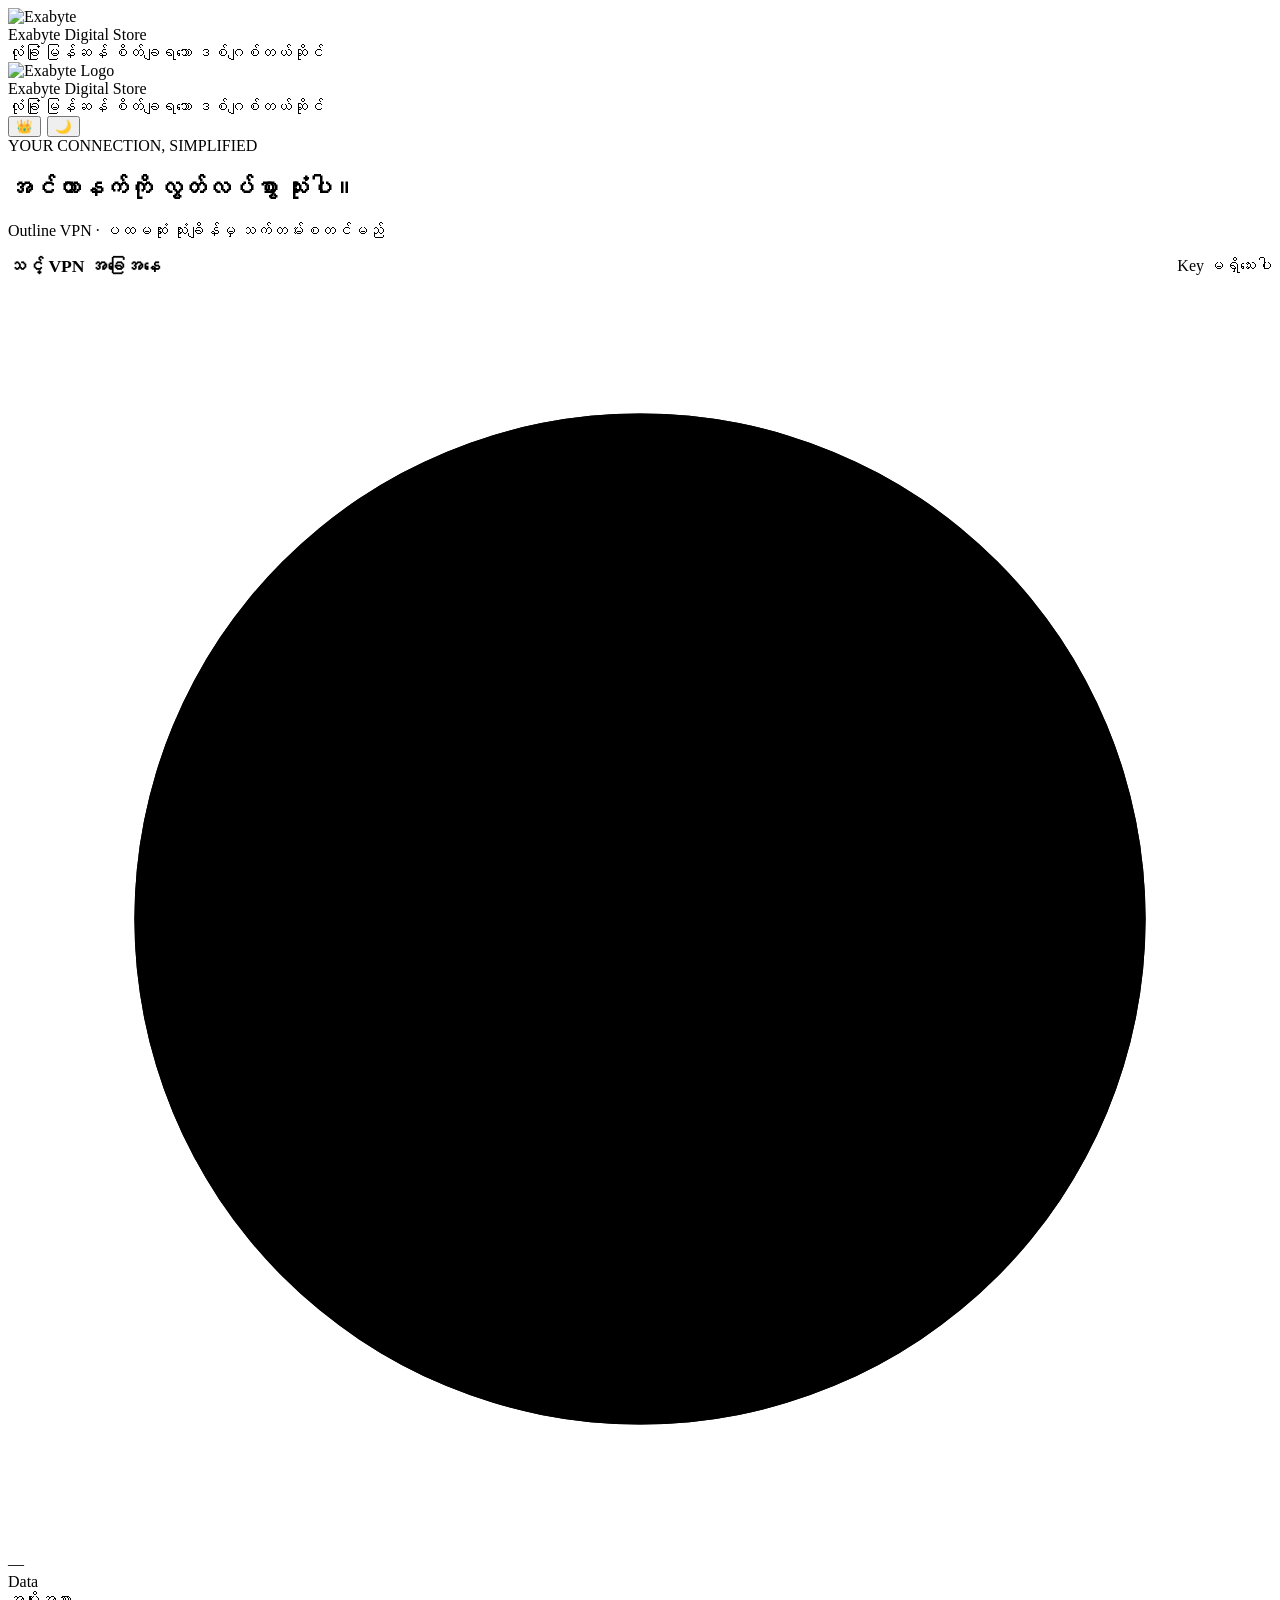
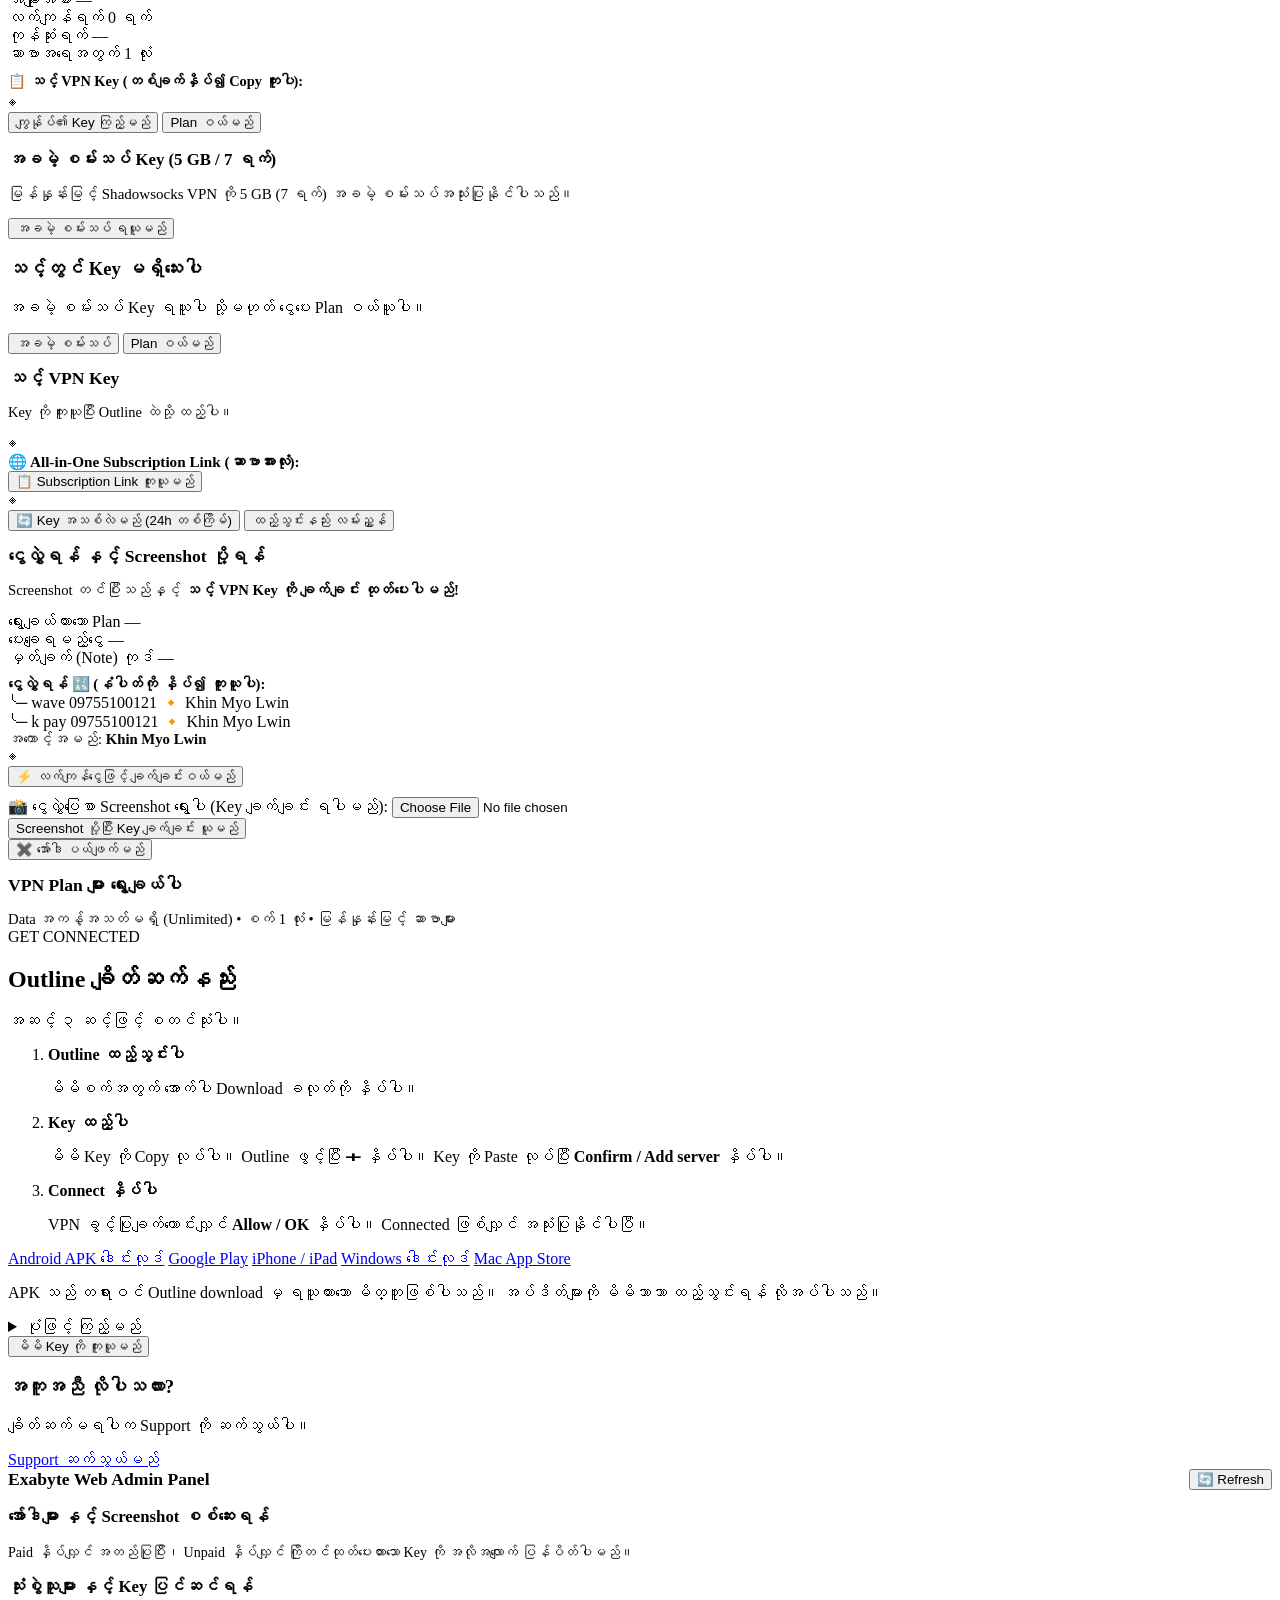
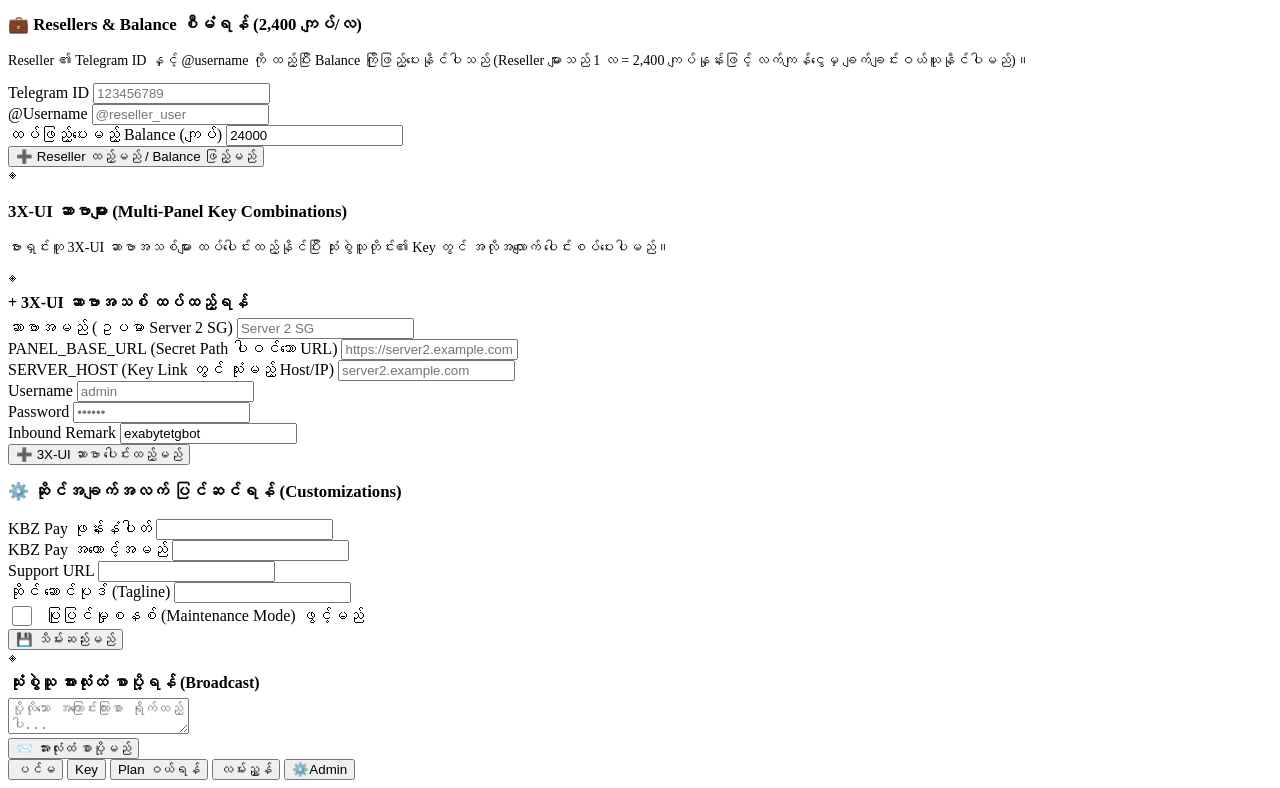
==== commit 78005378: "Improve Outline onboarding, activation and Mini App" ====
--- a/exabyte_bot/webapp/static/index.html
+++ b/exabyte_bot/webapp/static/index.html
@@ -22,11 +22,6 @@
   <main class="app-shell">
     <!-- Hero Header with Exabyte Logo & Decorative Pagoda Skyline -->
     <header class="hero-header">
-      <svg class="hero-pagoda-bg" viewBox="0 0 200 100" aria-hidden="true">
-        <path fill="none" stroke="currentColor" stroke-width="1.2" opacity="0.6" d="M0 60 H200 M0 75 H200 M0 90 H200"/>
-        <path fill="none" stroke="currentColor" stroke-width="1.2" opacity="0.6" d="M100 40 L30 100 M100 40 L70 100 M100 40 L100 100 M100 40 L130 100 M100 40 L170 100"/>
-        <circle cx="100" cy="38" r="3" fill="currentColor"/>
-      </svg>
       <div class="hero-top">
         <div class="brand-lockup">
           <img src="/static/brand/logo.svg" alt="Exabyte Logo" class="brand-logo">
@@ -37,7 +32,7 @@
         </div>
         <div style="display:flex;gap:6px;align-items:center;">
           <button id="dev-role-btn" class="theme-btn hidden" type="button" title="Switch Customer/Admin Preview">👑</button>
-          <button id="theme-toggle" class="theme-btn" type="button" aria-label="Theme ပြောင်းရန်">🌙</button>
+          <button id="theme-toggle" class="theme-btn" type="button" aria-label="အလင်း / အမှောင် ပြောင်းမည်">🌙</button>
         </div>
       </div>
     </header>
@@ -51,10 +46,10 @@
 
     <!-- TAB 1: HOME DASHBOARD -->
     <section id="view-home" class="tab-view hidden">
-      <div class="card">
-        <svg class="card-ornament" viewBox="0 0 24 24" aria-hidden="true">
-          <path fill="none" stroke="currentColor" stroke-width="1.6" d="M3 3h18v18M9 3l12 12M15 3l6 6"/>
-        </svg>
+      <div class="welcome-strip"><div class="eyebrow">YOUR CONNECTION, SIMPLIFIED</div>
+      <h1>အင်တာနက်ကို လွတ်လပ်စွာ သုံးပါ။</h1>
+      <p class="muted">Outline VPN · ပထမဆုံး သုံးချိန်မှ သက်တမ်းစတင်မည်</p></div>
+      <div class="card account-card">
         <div style="display:flex;justify-content:space-between;align-items:center;flex-wrap:wrap;gap:8px;margin-bottom:10px;">
           <h2 style="margin:0;font-size:1.1rem;">သင့် VPN အခြေအနေ</h2>
           <span id="home-status-badge" class="badge badge-none">Key မရှိသေးပါ</span>
@@ -97,42 +92,36 @@
         <div class="lotus-divider" aria-hidden="true">◈</div>
 
         <div class="btn-row">
-          <button class="btn btn-primary" type="button" data-go-tab="key">🔑 ကျွန်ုပ်၏ Key ကြည့်မည်</button>
-          <button class="btn btn-secondary" type="button" data-go-tab="plans">💳 Plan ဝယ်မည်</button>
+          <button class="btn btn-primary" type="button" data-go-tab="key"> ကျွန်ုပ်၏ Key ကြည့်မည်</button>
+          <button class="btn btn-secondary" type="button" data-go-tab="plans"> Plan ဝယ်မည်</button>
         </div>
       </div>
 
       <!-- Free Trial Card -->
-      <div class="card">
-        <svg class="card-ornament" viewBox="0 0 24 24" aria-hidden="true">
-          <path fill="none" stroke="currentColor" stroke-width="1.6" d="M3 3h18v18M9 3l12 12"/>
-        </svg>
-        <h3 style="font-size:1.05rem;">⏳ အခမဲ့ စမ်းသပ် Key (5 GB / 7 ရက်)</h3>
+      <div class="card trial-card">
+        <h3 style="font-size:1.05rem;"> အခမဲ့ စမ်းသပ် Key (5 GB / 7 ရက်)</h3>
         <p id="trial-desc" style="color:var(--text-muted);font-size:0.94rem;">
           မြန်နှုန်းမြင့် Shadowsocks VPN ကို 5 GB (7 ရက်) အခမဲ့ စမ်းသပ်အသုံးပြုနိုင်ပါသည်။
         </p>
-        <button id="btn-claim-trial" class="btn btn-primary" type="button">⏳ အခမဲ့ စမ်းသပ် ရယူမည်</button>
+        <button id="btn-claim-trial" class="btn btn-primary" type="button"> အခမဲ့ စမ်းသပ် ရယူမည်</button>
       </div>
     </section>
 
     <!-- TAB 2: MY KEY -->
     <section id="view-key" class="tab-view hidden">
       <div id="key-empty-card" class="card hidden">
-        <h3>🔑 သင့်တွင် Key မရှိသေးပါ</h3>
+        <h3> သင့်တွင် Key မရှိသေးပါ</h3>
         <p style="color:var(--text-muted);">အခမဲ့ စမ်းသပ် Key ရယူပါ သို့မဟုတ် ငွေပေး Plan ဝယ်ယူပါ။</p>
         <div class="btn-row">
-          <button class="btn btn-primary" type="button" data-go-tab="home">⏳ အခမဲ့ စမ်းသပ်</button>
-          <button class="btn btn-secondary" type="button" data-go-tab="plans">💳 Plan ဝယ်မည်</button>
+          <button class="btn btn-primary" type="button" data-go-tab="home"> အခမဲ့ စမ်းသပ်</button>
+          <button class="btn btn-secondary" type="button" data-go-tab="plans"> Plan ဝယ်မည်</button>
         </div>
       </div>
 
       <div id="key-content-card" class="card hidden">
-        <svg class="card-ornament" viewBox="0 0 24 24" aria-hidden="true">
-          <path fill="none" stroke="currentColor" stroke-width="1.6" d="M3 3h18v18M9 3l12 12"/>
-        </svg>
-        <h2 style="font-size:1.1rem;">🔑 သင့် VPN Key နှင့် QR</h2>
+        <h2 style="font-size:1.1rem;"> သင့် VPN Key</h2>
         <p style="color:var(--text-muted);font-size:0.9rem;">
-          Key ကို တစ်ချက်နှိပ်၍ ကူးယူပြီး Outline, Hiddify, v2rayNG, Streisand ထဲသို့ ထည့်သွင်းပါ။
+          Key ကို ကူးယူပြီး Outline ထဲသို့ ထည့်ပါ။
         </p>
 
         <div id="key-servers-list"></div>
@@ -153,7 +142,7 @@
 
         <div class="btn-row">
           <button id="btn-regen-key" class="btn btn-secondary hidden" type="button">🔄 Key အသစ်လဲမည် (24h တစ်ကြိမ်)</button>
-          <button class="btn btn-secondary" type="button" data-go-tab="guide">🛡️ ထည့်သွင်းနည်း လမ်းညွှန်</button>
+          <button class="btn btn-secondary" type="button" data-go-tab="guide"> ထည့်သွင်းနည်း လမ်းညွှန်</button>
         </div>
       </div>
     </section>
@@ -162,7 +151,7 @@
     <section id="view-plans" class="tab-view hidden">
       <!-- Active Order Checkout Sheet -->
       <div id="checkout-card" class="card hidden">
-        <h2 style="font-size:1.1rem;">💳 ငွေလွှဲရန် နှင့် Screenshot ပို့ရန်</h2>
+        <h2 style="font-size:1.1rem;"> ငွေလွှဲရန် နှင့် Screenshot ပို့ရန်</h2>
         <p style="color:var(--text-muted);font-size:0.92rem;">
           Screenshot တင်ပြီးသည်နှင့် <b>သင့် VPN Key ကို ချက်ချင်း ထုတ်ပေးပါမည်!</b>
         </p>
@@ -192,14 +181,14 @@
           <label for="shot-input">📸 ငွေလွှဲပြေစာ Screenshot ရွေးပါ (Key ချက်ချင်း ရပါမည်):</label>
           <input id="shot-input" class="input" type="file" accept="image/*">
         </div>
-        <button id="btn-submit-shot" class="btn btn-primary" type="button">✨ Screenshot ပို့ပြီး Key ချက်ချင်း ယူမည်</button>
+        <button id="btn-submit-shot" class="btn btn-primary" type="button"> Screenshot ပို့ပြီး Key ချက်ချင်း ယူမည်</button>
         <div class="btn-row">
           <button id="btn-cancel-order" class="btn btn-danger btn-sm" type="button">✖️ အော်ဒါ ပယ်ဖျက်မည်</button>
         </div>
       </div>
 
       <div class="card">
-        <h2 style="font-size:1.1rem;">💳 VPN Plan များ ရွေးချယ်ပါ</h2>
+        <h2 style="font-size:1.1rem;"> VPN Plan များ ရွေးချယ်ပါ</h2>
         <p style="color:var(--text-muted);font-size:0.92rem;margin:0;">
           Data အကန့်အသတ်မရှိ (Unlimited) • စက် 1 လုံး • မြန်နှုန်းမြင့် ဆာဗာများ
         </p>
@@ -208,64 +197,34 @@
       <div id="plans-container"></div>
     </section>
 
-    <!-- TAB 4: GUIDES & SUPPORT -->
+    <!-- One shared Outline guide for all devices -->
     <section id="view-guide" class="tab-view hidden">
       <div class="card">
-        <h2 style="font-size:1.1rem;">🛡️ VPN ထည့်သွင်းနည်း လမ်းညွှန်</h2>
-        <p style="color:var(--text-muted);font-size:0.92rem;">
-          သင်အသုံးပြုသော ဖုန်း သို့မဟုတ် ကွန်ပျူတာကို နှိပ်၍ အဆင့်ဆင့် ကြည့်ရှုပါ။
-        </p>
-
-        <div class="guide-item">
-          <button class="guide-summary" type="button" data-acc="g-android">
-            <span>📱 Android (Outline / Hiddify / v2rayNG)</span><span>▾</span>
-          </button>
-          <div id="g-android" class="guide-body">
-            1. Play Store မှ <b>Outline</b>၊ <b>Hiddify</b> သို့မဟုတ် <b>v2rayNG</b> ကို ဒေါင်းလုဒ်ဆွဲပါ။<br>
-            2. Key စာမျက်နှာမှ <code>ss://...</code> Key Link (သို့) Subscription Link ကို တစ်ချက်နှိပ်၍ Copy ကူးပါ။<br>
-            3. App ကိုဖွင့်ပြီး <b>'+' (Add Server)</b> ကိုနှိပ်ပါ — Clipboard သို့မဟုတ် QR Code မှ ထည့်သွင်းပါ။<br>
-            4. <b>Connect</b> ကိုနှိပ်၍ အသုံးပြုနိုင်ပါပြီ။
-          </div>
-        </div>
-
-        <div class="guide-item">
-          <button class="guide-summary" type="button" data-acc="g-ios">
-            <span>🍎 iPhone / iPad (Outline / Streisand / Hiddify)</span><span>▾</span>
-          </button>
-          <div id="g-ios" class="guide-body hidden">
-            1. App Store မှ <b>Outline</b> သို့မဟုတ် <b>Streisand</b> ကို ထည့်သွင်းပါ။<br>
-            2. <code>ss://...</code> Key Link ကို Copy ကူးပါ။<br>
-            3. App ထဲတွင် <b>'+' → Import from Clipboard</b> (သို့) <b>Scan QR</b> ကို ရွေးပါ။<br>
-            4. VPN Permission ကို <b>Allow</b> ပေးပြီး Connect လုပ်ပါ။
-          </div>
-        </div>
-
-        <div class="guide-item">
-          <button class="guide-summary" type="button" data-acc="g-pc">
-            <span>💻 Windows / macOS (Outline / Hiddify)</span><span>▾</span>
-          </button>
-          <div id="g-pc" class="guide-body hidden">
-            1. <b>Outline Client</b> သို့မဟုတ် <b>Hiddify</b> ကို ကွန်ပျူတာတွင် ထည့်သွင်းပါ။<br>
-            2. <code>ss://...</code> Key Link ကို Copy ကူးပါ။<br>
-            3. App ထဲတွင် <b>Add Server / '+'</b> ကိုနှိပ်ပြီး Key ကို Paste ထည့်၍ Connect နှိပ်ပါ။
-          </div>
-        </div>
-        <div style="display:grid;grid-template-columns:1fr 1fr;gap:8px;margin-top:12px;">
-          <img src="/static/guides/step1.jpg" alt="Step 1 Copy Key" style="width:100%;border-radius:10px;border:1px solid var(--border);" loading="lazy">
-          <img src="/static/guides/step2.jpg" alt="Step 2 Tap Plus" style="width:100%;border-radius:10px;border:1px solid var(--border);" loading="lazy">
-          <img src="/static/guides/step3.jpg" alt="Step 3 Add Server" style="width:100%;border-radius:10px;border:1px solid var(--border);" loading="lazy">
-          <img src="/static/guides/step4.jpg" alt="Step 4 Connect" style="width:100%;border-radius:10px;border:1px solid var(--border);" loading="lazy">
-        </div>
-      </div>
-
-      <div class="card">
-        <h3 style="font-size:1.05rem;">💬 အကူအညီ လိုအပ်ပါသလား?</h3>
-        <p style="color:var(--text-muted);font-size:0.94rem;">
-          ငွေပေးချေမှု သို့မဟုတ် Key အသုံးပြုရာတွင် အခက်အခဲရှိပါက Admin ထံ တိုက်ရိုက် ဆက်သွယ်နိုင်ပါသည်။
-        </p>
-        <a id="btn-support-link" class="btn btn-primary" href="https://t.me/Exabytedigitals" target="_blank" rel="noopener">
-          💬 Support (@Exabytedigitals) သို့ စာပို့ရန်
-        </a>
+        <div class="eyebrow">GET CONNECTED</div>
+        <h2>Outline ချိတ်ဆက်နည်း</h2>
+        <p class="muted">အဆင့် ၃ ဆင့်ဖြင့် စတင်သုံးပါ။</p>
+        <ol class="setup-steps">
+          <li><b>Outline ထည့်သွင်းပါ</b><p>မိမိစက်အတွက် အောက်ပါ Download ခလုတ်ကို နှိပ်ပါ။</p></li>
+          <li><b>Key ထည့်ပါ</b><p>မိမိ Key ကို Copy လုပ်ပါ။ Outline ဖွင့်ပြီး <b>＋</b> နှိပ်ပါ။ Key ကို Paste လုပ်ပြီး <b>Confirm / Add server</b> နှိပ်ပါ။</p></li>
+          <li><b>Connect နှိပ်ပါ</b><p>VPN ခွင့်ပြုချက်တောင်းလျှင် <b>Allow / OK</b> နှိပ်ပါ။ Connected ဖြစ်လျှင် အသုံးပြုနိုင်ပါပြီ။</p></li>
+        </ol>
+        <div class="download-grid">
+          <a class="btn btn-primary" href="/downloads/outline.apk" download>Android APK ဒေါင်းလုဒ်</a>
+          <a class="btn btn-secondary" href="https://play.google.com/store/apps/details?id=org.outline.android.client" target="_blank" rel="noopener">Google Play</a>
+          <a class="btn btn-secondary" href="https://apps.apple.com/app/outline-app/id1356177741" target="_blank" rel="noopener">iPhone / iPad</a>
+          <a class="btn btn-secondary" href="https://s3.amazonaws.com/outline-releases/client/windows/stable/Outline-Client.exe" target="_blank" rel="noopener">Windows ဒေါင်းလုဒ်</a>
+          <a class="btn btn-secondary" href="https://apps.apple.com/app/outline-app/id1356178125" target="_blank" rel="noopener">Mac App Store</a>
+        </div>
+        <p class="muted small">APK သည် တရားဝင် Outline download မှ ရယူထားသော မိတ္တူဖြစ်ပါသည်။ အပ်ဒိတ်များကို မိမိဘာသာ ထည့်သွင်းရန် လိုအပ်ပါသည်။</p>
+        <details class="screenshot-guide"><summary>ပုံဖြင့် ကြည့်မည်</summary>
+          <img src="/static/guides/outline-quickstart.jpg" alt="Outline: Plus, Add server, and Connect buttons highlighted" loading="lazy">
+        </details>
+        <button class="btn btn-secondary" type="button" data-go-tab="key">မိမိ Key ကို ကူးယူမည်</button>
+      </div>
+      <div class="card support-card">
+        <h3>အကူအညီ လိုပါသလား?</h3>
+        <p class="muted">ချိတ်ဆက်မရပါက Support ကို ဆက်သွယ်ပါ။</p>
+        <a id="btn-support-link" class="btn btn-secondary" href="#" target="_blank" rel="noopener">Support ဆက်သွယ်မည်</a>
       </div>
     </section>
 
@@ -273,7 +232,7 @@
     <section id="view-admin" class="tab-view hidden">
       <div class="card">
         <div style="display:flex;justify-content:space-between;align-items:center;gap:8px;margin-bottom:10px;">
-          <h2 style="margin:0;font-size:1.1rem;">🛡️ Exabyte Web Admin Panel</h2>
+          <h2 style="margin:0;font-size:1.1rem;"> Exabyte Web Admin Panel</h2>
           <button id="btn-adm-refresh" class="btn btn-secondary btn-sm" style="width:auto;" type="button">🔄 Refresh</button>
         </div>
         <div id="adm-stats-grid" class="stats-grid"></div>
@@ -281,7 +240,7 @@
 
       <!-- Admin Orders & Screenshots (Paid / Unpaid / Suspend / Edit) -->
       <div class="card">
-        <h3 style="font-size:1.05rem;">💳 အော်ဒါများ နှင့် Screenshot စစ်ဆေးရန်</h3>
+        <h3 style="font-size:1.05rem;"> အော်ဒါများ နှင့် Screenshot စစ်ဆေးရန်</h3>
         <p style="color:var(--text-muted);font-size:0.88rem;">
           Paid နှိပ်လျှင် အတည်ပြုပြီး၊ Unpaid နှိပ်လျှင် ကြိုတင်ထုတ်ပေးထားသော Key ကို အလိုအလျောက် ပြန်ပိတ်ပါမည်။
         </p>
@@ -290,7 +249,7 @@
 
       <!-- Admin Users & Key Editor -->
       <div class="card">
-        <h3 style="font-size:1.05rem;">🔑 သုံးစွဲသူများ နှင့် Key ပြင်ဆင်ရန်</h3>
+        <h3 style="font-size:1.05rem;"> သုံးစွဲသူများ နှင့် Key ပြင်ဆင်ရန်</h3>
         <div id="adm-users-list"></div>
       </div>
 
@@ -321,7 +280,7 @@
 
       <!-- Multi-Panel 3X-UI Server Combinations -->
       <div class="card">
-        <h3 style="font-size:1.05rem;">🖧 3X-UI ဆာဗာများ (Multi-Panel Key Combinations)</h3>
+        <h3 style="font-size:1.05rem;"> 3X-UI ဆာဗာများ (Multi-Panel Key Combinations)</h3>
         <p style="color:var(--text-muted);font-size:0.88rem;">
           ဗားရှင်းတူ 3X-UI ဆာဗာအသစ်များ ထပ်ပေါင်းထည့်နိုင်ပြီး သုံးစွဲသူတိုင်း၏ Key တွင် အလိုအလျောက် ပေါင်းစပ်ပေးပါမည်။
         </p>
@@ -384,7 +343,7 @@
 
         <div class="lotus-divider" aria-hidden="true">◈</div>
 
-        <h4 style="margin:6px 0;">✨ သုံးစွဲသူ အားလုံးထံ စာပို့ရန် (Broadcast)</h4>
+        <h4 style="margin:6px 0;"> သုံးစွဲသူ အားလုံးထံ စာပို့ရန် (Broadcast)</h4>
         <div class="field">
           <textarea id="bcast-input" class="textarea" placeholder="ပို့လိုသော အကြောင်းကြားစာ ရိုက်ထည့်ပါ..."></textarea>
         </div>
@@ -395,17 +354,17 @@
 
   <!-- Floating Liquid Glass Bottom Navigation Dock -->
   <nav class="bottom-dock" aria-label="ပင်မ မီနူး">
-    <button class="dock-tab active" type="button" data-tab="home">
-      <span class="dock-icon">✨</span><span>ပင်မ</span>
+    <button class="dock-tab active" aria-current="page" type="button" data-tab="home">
+      <span class="dock-icon"></span><span>ပင်မ</span>
     </button>
     <button class="dock-tab" type="button" data-tab="key">
-      <span class="dock-icon">🔑</span><span>Key</span>
+      <span class="dock-icon"></span><span>Key</span>
     </button>
     <button class="dock-tab" type="button" data-tab="plans">
-      <span class="dock-icon">💳</span><span>Plan ဝယ်ရန်</span>
+      <span class="dock-icon"></span><span>Plan ဝယ်ရန်</span>
     </button>
     <button class="dock-tab" type="button" data-tab="guide">
-      <span class="dock-icon">🛡️</span><span>လမ်းညွှန်</span>
+      <span class="dock-icon"></span><span>လမ်းညွှန်</span>
     </button>
     <button id="dock-admin-tab" class="dock-tab hidden" type="button" data-tab="admin">
       <span class="dock-icon">⚙️</span><span>Admin</span>
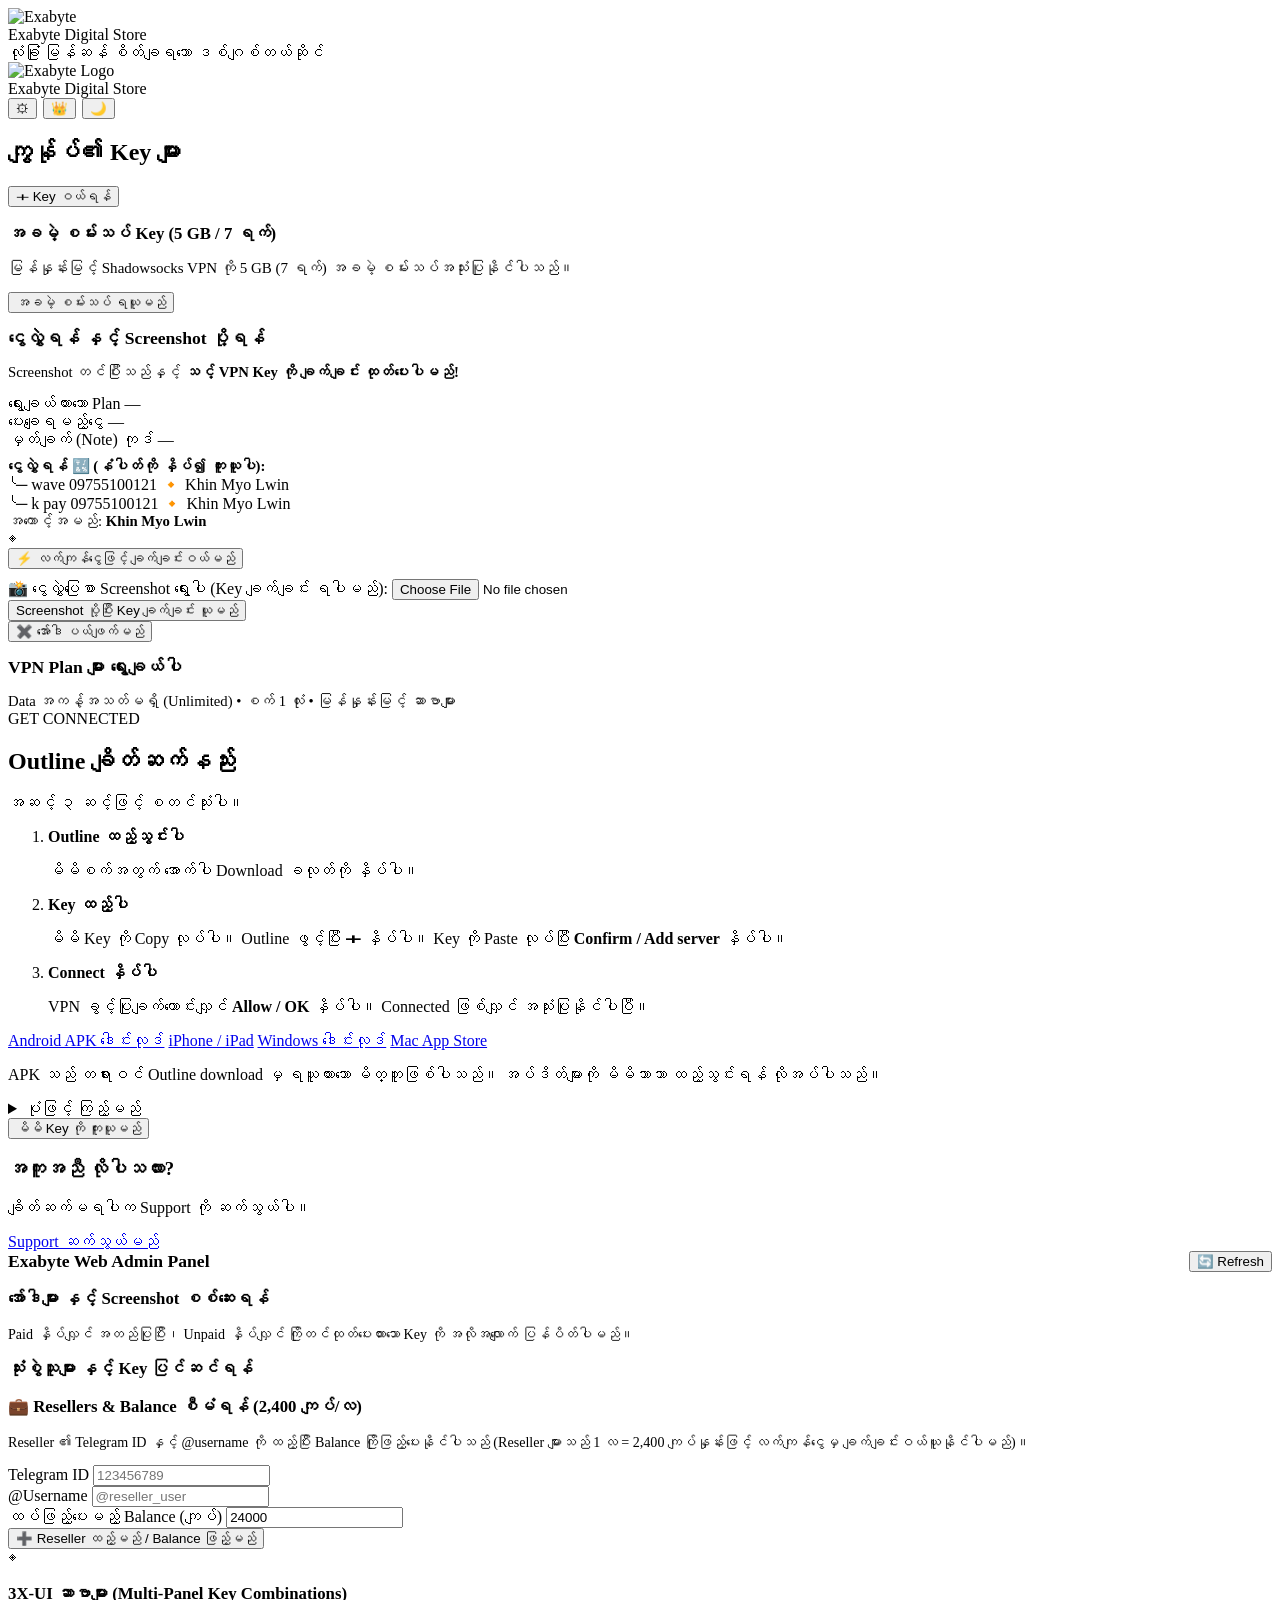
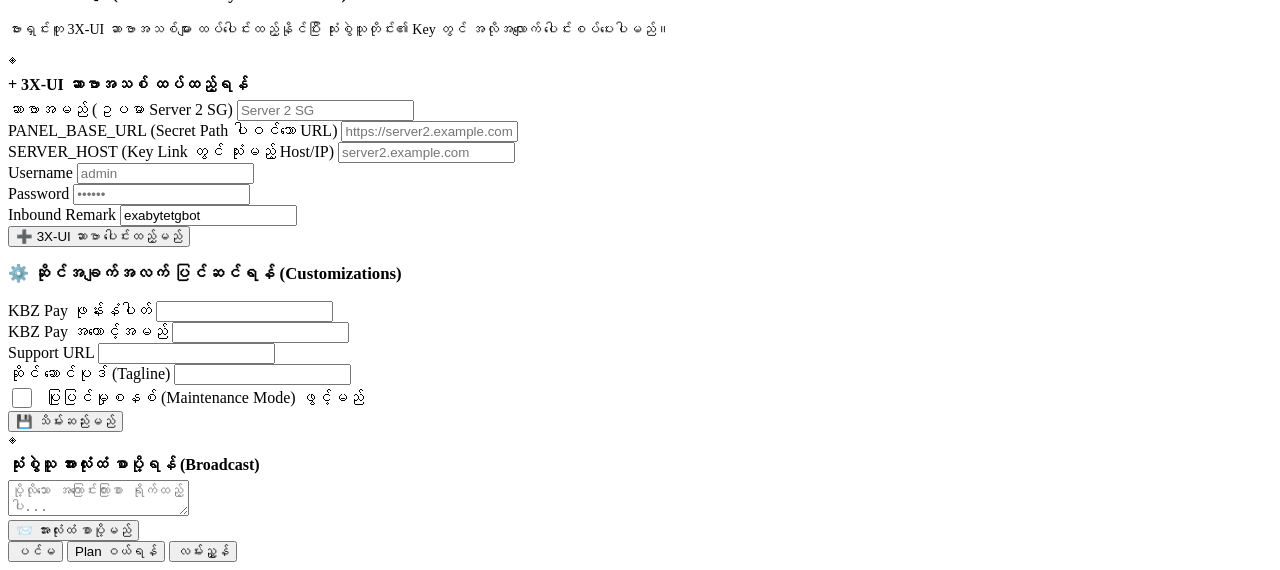
==== commit 7ec3e8ba: "Simplify both Mini Apps and add Outline key import" ====
--- a/exabyte_bot/webapp/static/index.html
+++ b/exabyte_bot/webapp/static/index.html
@@ -27,10 +27,10 @@
           <img src="/static/brand/logo.svg" alt="Exabyte Logo" class="brand-logo">
           <div>
             <div class="brand-title">Exabyte Digital Store</div>
-            <div id="hdr-tagline" class="brand-tagline">လုံခြုံ မြန်ဆန် စိတ်ချရသော ဒစ်ဂျစ်တယ်ဆိုင်</div>
           </div>
         </div>
         <div style="display:flex;gap:6px;align-items:center;">
+          <button id="dock-admin-tab" class="theme-btn hidden" data-go-tab="admin" aria-label="Admin">⚙</button>
           <button id="dev-role-btn" class="theme-btn hidden" type="button" title="Switch Customer/Admin Preview">👑</button>
           <button id="theme-toggle" class="theme-btn" type="button" aria-label="အလင်း / အမှောင် ပြောင်းမည်">🌙</button>
         </div>
@@ -46,57 +46,8 @@
 
     <!-- TAB 1: HOME DASHBOARD -->
     <section id="view-home" class="tab-view hidden">
-      <div class="welcome-strip"><div class="eyebrow">YOUR CONNECTION, SIMPLIFIED</div>
-      <h1>အင်တာနက်ကို လွတ်လပ်စွာ သုံးပါ။</h1>
-      <p class="muted">Outline VPN · ပထမဆုံး သုံးချိန်မှ သက်တမ်းစတင်မည်</p></div>
-      <div class="card account-card">
-        <div style="display:flex;justify-content:space-between;align-items:center;flex-wrap:wrap;gap:8px;margin-bottom:10px;">
-          <h2 style="margin:0;font-size:1.1rem;">သင့် VPN အခြေအနေ</h2>
-          <span id="home-status-badge" class="badge badge-none">Key မရှိသေးပါ</span>
-        </div>
-
-        <div class="ring-wrap">
-          <div class="ring-center-label">
-            <svg class="ring-svg" viewBox="0 0 120 120" aria-hidden="true">
-              <circle class="ring-track" cx="60" cy="60" r="48"></circle>
-              <circle id="home-ring-arc" class="ring-progress" cx="60" cy="60" r="48" stroke-dasharray="301.6" stroke-dashoffset="301.6"></circle>
-            </svg>
-            <div id="home-ring-val" class="ring-value">—</div>
-            <div id="home-ring-sub" class="ring-sub">Data</div>
-          </div>
-          <div class="ring-meta">
-            <div class="stat-row">
-              <span class="stat-label">အမျိုးအစား</span>
-              <span id="home-kind" class="stat-val">—</span>
-            </div>
-            <div class="stat-row">
-              <span class="stat-label">လက်ကျန်ရက်</span>
-              <span id="home-days" class="stat-val">0 ရက်</span>
-            </div>
-            <div class="stat-row">
-              <span class="stat-label">ကုန်ဆုံးရက်</span>
-              <span id="home-expiry" class="stat-val">—</span>
-            </div>
-            <div class="stat-row">
-              <span class="stat-label">ဆာဗာအရေအတွက်</span>
-              <span id="home-servers-cnt" class="stat-val">1 လုံး</span>
-            </div>
-          </div>
-        </div>
-
-        <div id="home-quick-key-wrap" class="hidden" style="margin-top:10px;">
-          <div style="font-weight:700;font-size:0.9rem;margin-bottom:4px;">📋 သင့် VPN Key (တစ်ချက်နှိပ်၍ Copy ကူးပါ):</div>
-          <div id="home-quick-key-box" class="mono-box" role="button" tabindex="0"></div>
-        </div>
-
-        <div class="lotus-divider" aria-hidden="true">◈</div>
-
-        <div class="btn-row">
-          <button class="btn btn-primary" type="button" data-go-tab="key"> ကျွန်ုပ်၏ Key ကြည့်မည်</button>
-          <button class="btn btn-secondary" type="button" data-go-tab="plans"> Plan ဝယ်မည်</button>
-        </div>
-      </div>
-
+      <div class="home-heading"><h1>ကျွန်ုပ်၏ Key များ</h1><button class="btn btn-primary" type="button" data-go-tab="plans">＋ Key ဝယ်ရန်</button></div>
+      <div id="key-servers-list"></div>
       <!-- Free Trial Card -->
       <div class="card trial-card">
         <h3 style="font-size:1.05rem;"> အခမဲ့ စမ်းသပ် Key (5 GB / 7 ရက်)</h3>
@@ -104,46 +55,6 @@
           မြန်နှုန်းမြင့် Shadowsocks VPN ကို 5 GB (7 ရက်) အခမဲ့ စမ်းသပ်အသုံးပြုနိုင်ပါသည်။
         </p>
         <button id="btn-claim-trial" class="btn btn-primary" type="button"> အခမဲ့ စမ်းသပ် ရယူမည်</button>
-      </div>
-    </section>
-
-    <!-- TAB 2: MY KEY -->
-    <section id="view-key" class="tab-view hidden">
-      <div id="key-empty-card" class="card hidden">
-        <h3> သင့်တွင် Key မရှိသေးပါ</h3>
-        <p style="color:var(--text-muted);">အခမဲ့ စမ်းသပ် Key ရယူပါ သို့မဟုတ် ငွေပေး Plan ဝယ်ယူပါ။</p>
-        <div class="btn-row">
-          <button class="btn btn-primary" type="button" data-go-tab="home"> အခမဲ့ စမ်းသပ်</button>
-          <button class="btn btn-secondary" type="button" data-go-tab="plans"> Plan ဝယ်မည်</button>
-        </div>
-      </div>
-
-      <div id="key-content-card" class="card hidden">
-        <h2 style="font-size:1.1rem;"> သင့် VPN Key</h2>
-        <p style="color:var(--text-muted);font-size:0.9rem;">
-          Key ကို ကူးယူပြီး Outline ထဲသို့ ထည့်ပါ။
-        </p>
-
-        <div id="key-servers-list"></div>
-
-        <div id="key-sub-wrap" class="hidden">
-          <div class="lotus-divider" aria-hidden="true">◈</div>
-          <div style="font-weight:700;font-size:0.95rem;">🌐 All-in-One Subscription Link (ဆာဗာအားလုံး):</div>
-          <div id="key-sub-box" class="mono-box" role="button" tabindex="0"></div>
-          <button id="btn-copy-sub" class="btn btn-secondary btn-sm" type="button">📋 Subscription Link ကူးယူမည်</button>
-        </div>
-
-        <div class="lotus-divider" aria-hidden="true">◈</div>
-
-        <!-- QR is hidden for clean UI -->
-        <div class="qr-frame hidden" style="display:none;">
-          <img id="key-qr-img" alt="Shadowsocks QR Code" src="/static/brand/logo.svg">
-        </div>
-
-        <div class="btn-row">
-          <button id="btn-regen-key" class="btn btn-secondary hidden" type="button">🔄 Key အသစ်လဲမည် (24h တစ်ကြိမ်)</button>
-          <button class="btn btn-secondary" type="button" data-go-tab="guide"> ထည့်သွင်းနည်း လမ်းညွှန်</button>
-        </div>
       </div>
     </section>
 
@@ -210,16 +121,15 @@
         </ol>
         <div class="download-grid">
           <a class="btn btn-primary" href="/downloads/outline.apk" download>Android APK ဒေါင်းလုဒ်</a>
-          <a class="btn btn-secondary" href="https://play.google.com/store/apps/details?id=org.outline.android.client" target="_blank" rel="noopener">Google Play</a>
           <a class="btn btn-secondary" href="https://apps.apple.com/app/outline-app/id1356177741" target="_blank" rel="noopener">iPhone / iPad</a>
           <a class="btn btn-secondary" href="https://s3.amazonaws.com/outline-releases/client/windows/stable/Outline-Client.exe" target="_blank" rel="noopener">Windows ဒေါင်းလုဒ်</a>
           <a class="btn btn-secondary" href="https://apps.apple.com/app/outline-app/id1356178125" target="_blank" rel="noopener">Mac App Store</a>
         </div>
         <p class="muted small">APK သည် တရားဝင် Outline download မှ ရယူထားသော မိတ္တူဖြစ်ပါသည်။ အပ်ဒိတ်များကို မိမိဘာသာ ထည့်သွင်းရန် လိုအပ်ပါသည်။</p>
         <details class="screenshot-guide"><summary>ပုံဖြင့် ကြည့်မည်</summary>
-          <img src="/static/guides/outline-quickstart.jpg" alt="Outline: Plus, Add server, and Connect buttons highlighted" loading="lazy">
+          <img src="/static/guides/outline-import.jpg" alt="Outline: Plus, Add server, and Connect buttons highlighted" loading="lazy">
         </details>
-        <button class="btn btn-secondary" type="button" data-go-tab="key">မိမိ Key ကို ကူးယူမည်</button>
+        <button class="btn btn-secondary" type="button" data-go-tab="home">မိမိ Key ကို ကူးယူမည်</button>
       </div>
       <div class="card support-card">
         <h3>အကူအညီ လိုပါသလား?</h3>
@@ -356,9 +266,6 @@
   <nav class="bottom-dock" aria-label="ပင်မ မီနူး">
     <button class="dock-tab active" aria-current="page" type="button" data-tab="home">
       <span class="dock-icon"></span><span>ပင်မ</span>
-    </button>
-    <button class="dock-tab" type="button" data-tab="key">
-      <span class="dock-icon"></span><span>Key</span>
     </button>
     <button class="dock-tab" type="button" data-tab="plans">
       <span class="dock-icon"></span><span>Plan ဝယ်ရန်</span>
@@ -366,9 +273,6 @@
     <button class="dock-tab" type="button" data-tab="guide">
       <span class="dock-icon"></span><span>လမ်းညွှန်</span>
     </button>
-    <button id="dock-admin-tab" class="dock-tab hidden" type="button" data-tab="admin">
-      <span class="dock-icon">⚙️</span><span>Admin</span>
-    </button>
   </nav>
 
   <script src="/static/js/app.js"></script>
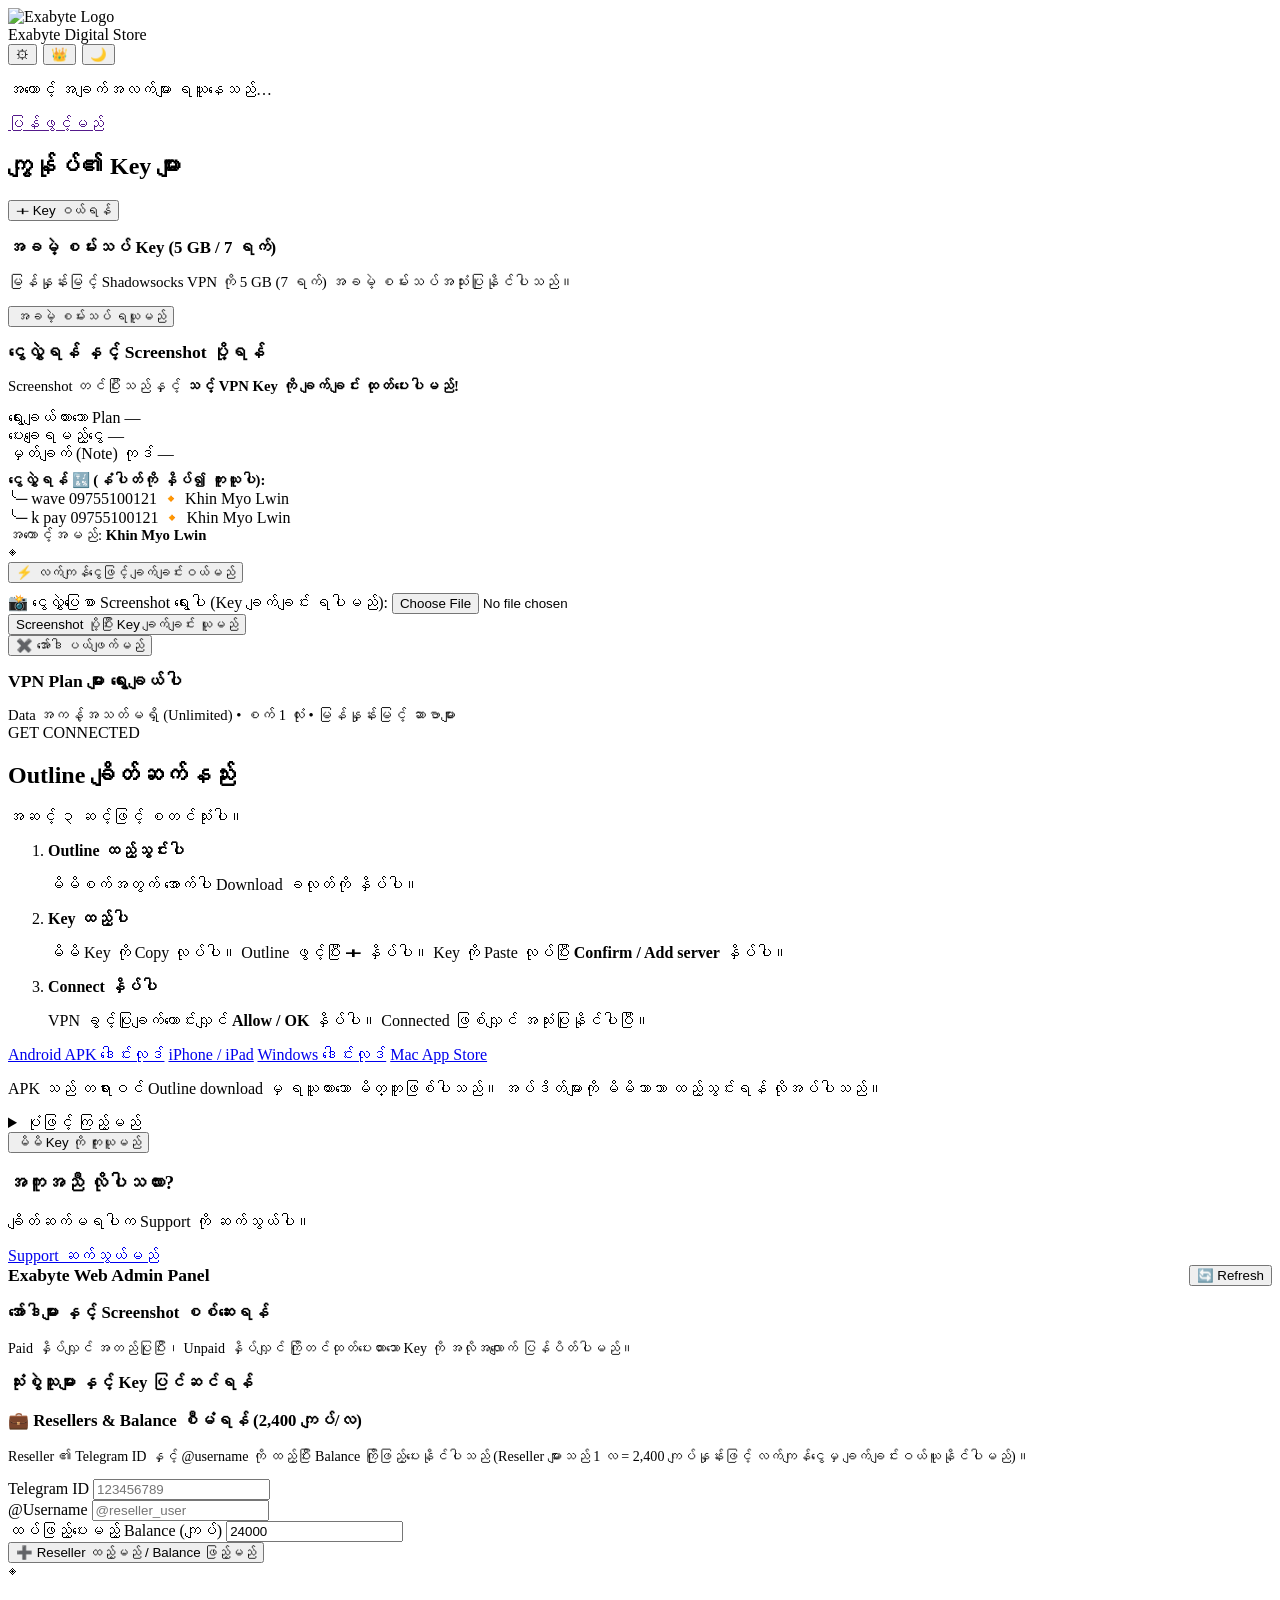
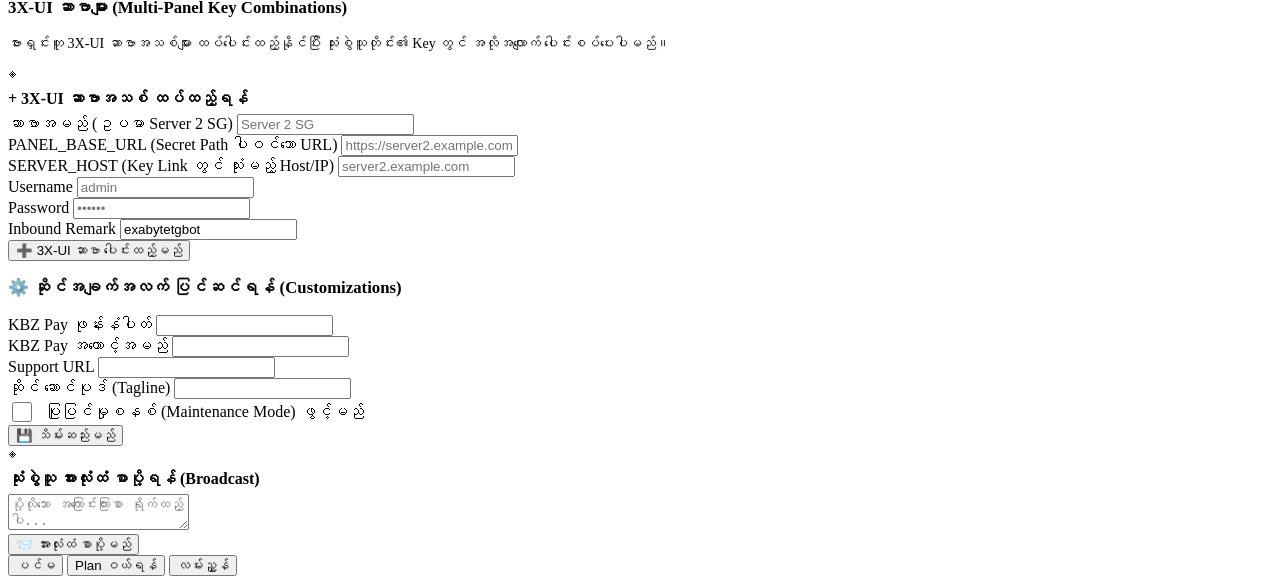
==== commit 9770b985: "Prevent Mini App startup from getting stuck behind splash screen" ====
--- a/exabyte_bot/webapp/static/index.html
+++ b/exabyte_bot/webapp/static/index.html
@@ -9,13 +9,6 @@
   <script src="https://telegram.org/js/telegram-web-app.js" async></script>
 </head>
 <body>
-  <!-- Short branded splash screen (< 1s) -->
-  <div id="splash" class="splash-overlay" role="status" aria-label="Loading Exabyte Digital Store">
-    <img src="/static/brand/logo.svg" alt="Exabyte" width="76" height="76" class="brand-logo">
-    <div class="brand-title">Exabyte Digital Store</div>
-    <div class="brand-tagline">လုံခြုံ မြန်ဆန် စိတ်ချရသော ဒစ်ဂျစ်တယ်ဆိုင်</div>
-  </div>
-
   <!-- Toast notification banner -->
   <div id="toast" class="toast hidden" role="alert"></div>
 
@@ -39,9 +32,8 @@
 
     <!-- Skeleton loader shown while bootstrap API loads -->
     <section id="loading-view">
-      <div class="skeleton"></div>
-      <div class="skeleton"></div>
-      <div class="skeleton"></div>
+      <p role="status">အကောင့် အချက်အလက်များ ရယူနေသည်…</p>
+      <a class="btn btn-secondary" href="">ပြန်ဖွင့်မည်</a>
     </section>
 
     <!-- TAB 1: HOME DASHBOARD -->
@@ -275,6 +267,6 @@
     </button>
   </nav>
 
-  <script src="/static/js/app.js"></script>
+  <script src="/static/js/app.js?v=20261124-2"></script>
 </body>
 </html>
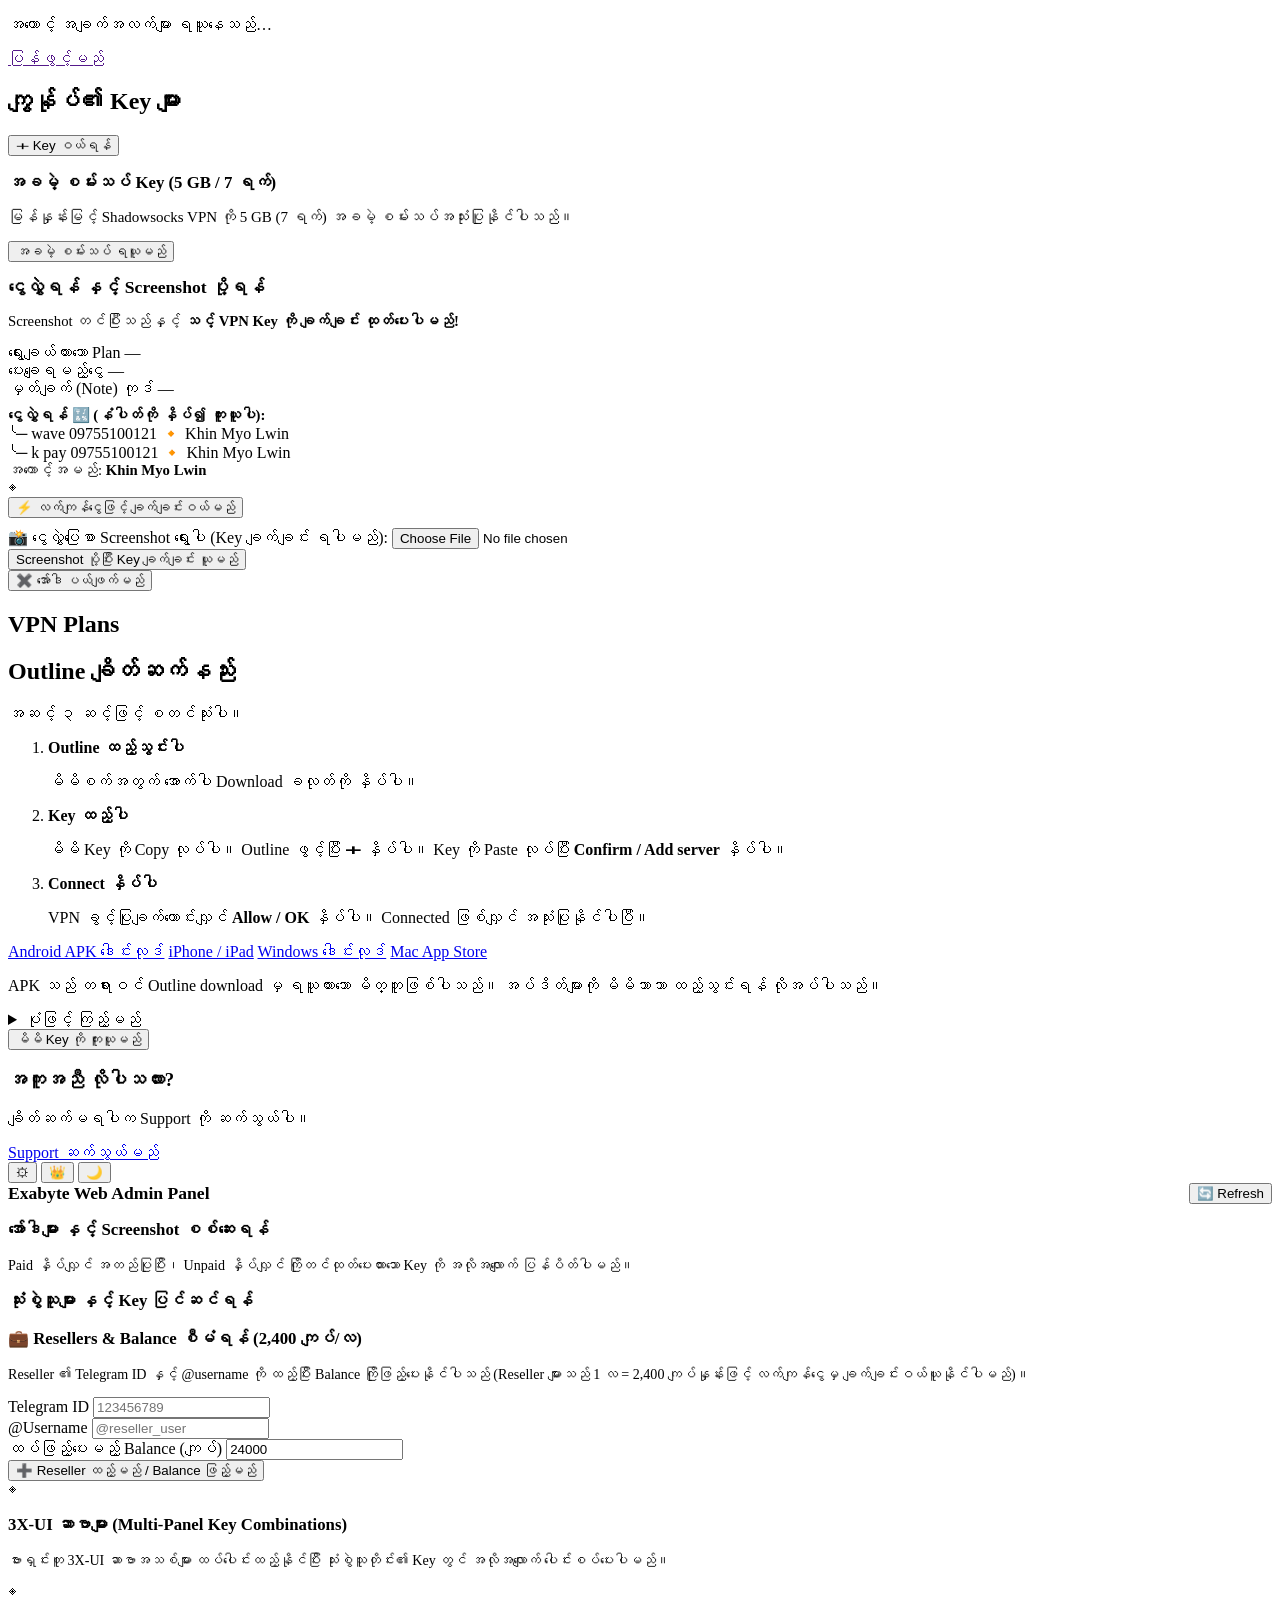
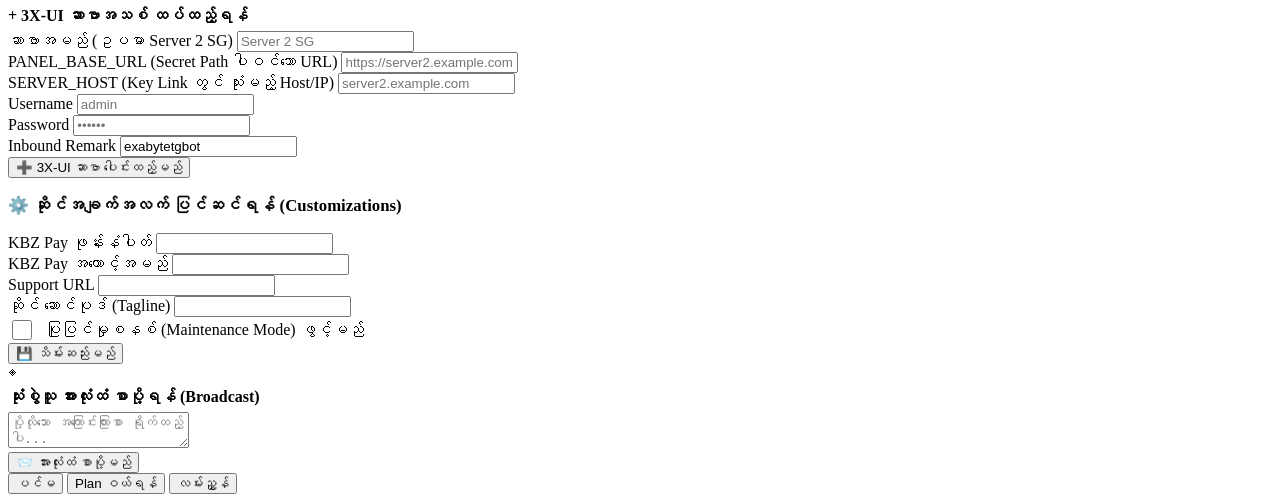
==== commit 3e81742c: "Replace storefront header and rounded cards with a compact navy layout" ====
--- a/exabyte_bot/webapp/static/index.html
+++ b/exabyte_bot/webapp/static/index.html
@@ -5,7 +5,7 @@
   <meta name="viewport" content="width=device-width, initial-scale=1.0, viewport-fit=cover">
   <title>Exabyte Digital Store</title>
   <link rel="icon" type="image/svg+xml" href="/static/brand/favicon.svg">
-  <link rel="stylesheet" href="/static/css/theme.css">
+  <link rel="stylesheet" href="/static/css/storefront.css?v=1">
   <script src="https://telegram.org/js/telegram-web-app.js" async></script>
 </head>
 <body>
@@ -13,24 +13,7 @@
   <div id="toast" class="toast hidden" role="alert"></div>
 
   <main class="app-shell">
-    <!-- Hero Header with Exabyte Logo & Decorative Pagoda Skyline -->
-    <header class="hero-header">
-      <div class="hero-top">
-        <div class="brand-lockup">
-          <img src="/static/brand/logo.svg" alt="Exabyte Logo" class="brand-logo">
-          <div>
-            <div class="brand-title">Exabyte Digital Store</div>
-          </div>
-        </div>
-        <div style="display:flex;gap:6px;align-items:center;">
-          <button id="dock-admin-tab" class="theme-btn hidden" data-go-tab="admin" aria-label="Admin">⚙</button>
-          <button id="dev-role-btn" class="theme-btn hidden" type="button" title="Switch Customer/Admin Preview">👑</button>
-          <button id="theme-toggle" class="theme-btn" type="button" aria-label="အလင်း / အမှောင် ပြောင်းမည်">🌙</button>
-        </div>
-      </div>
-    </header>
-
-    <!-- Skeleton loader shown while bootstrap API loads -->
+<!-- Skeleton loader shown while bootstrap API loads -->
     <section id="loading-view">
       <p role="status">အကောင့် အချက်အလက်များ ရယူနေသည်…</p>
       <a class="btn btn-secondary" href="">ပြန်ဖွင့်မည်</a>
@@ -90,20 +73,14 @@
         </div>
       </div>
 
-      <div class="card">
-        <h2 style="font-size:1.1rem;"> VPN Plan များ ရွေးချယ်ပါ</h2>
-        <p style="color:var(--text-muted);font-size:0.92rem;margin:0;">
-          Data အကန့်အသတ်မရှိ (Unlimited) • စက် 1 လုံး • မြန်နှုန်းမြင့် ဆာဗာများ
-        </p>
-      </div>
-
+      <h1>VPN Plans</h1>
       <div id="plans-container"></div>
     </section>
 
     <!-- One shared Outline guide for all devices -->
     <section id="view-guide" class="tab-view hidden">
       <div class="card">
-        <div class="eyebrow">GET CONNECTED</div>
+        
         <h2>Outline ချိတ်ဆက်နည်း</h2>
         <p class="muted">အဆင့် ၃ ဆင့်ဖြင့် စတင်သုံးပါ။</p>
         <ol class="setup-steps">
@@ -128,6 +105,7 @@
         <p class="muted">ချိတ်ဆက်မရပါက Support ကို ဆက်သွယ်ပါ။</p>
         <a id="btn-support-link" class="btn btn-secondary" href="#" target="_blank" rel="noopener">Support ဆက်သွယ်မည်</a>
       </div>
+    <div class="utilities"><button id="dock-admin-tab" class="theme-btn hidden" data-go-tab="admin" aria-label="Admin">⚙</button> <button id="dev-role-btn" class="theme-btn hidden" type="button" title="Switch Customer/Admin Preview">👑</button> <button id="theme-toggle" class="theme-btn" type="button" aria-label="အလင်း / အမှောင် ပြောင်းမည်">🌙</button></div>
     </section>
 
     <!-- TAB 5: FULL WEB ADMIN PANEL -->
@@ -267,6 +245,6 @@
     </button>
   </nav>
 
-  <script src="/static/js/app.js?v=20261124-2"></script>
+  <script src="/static/js/app.js?v=20261124-3"></script>
 </body>
 </html>
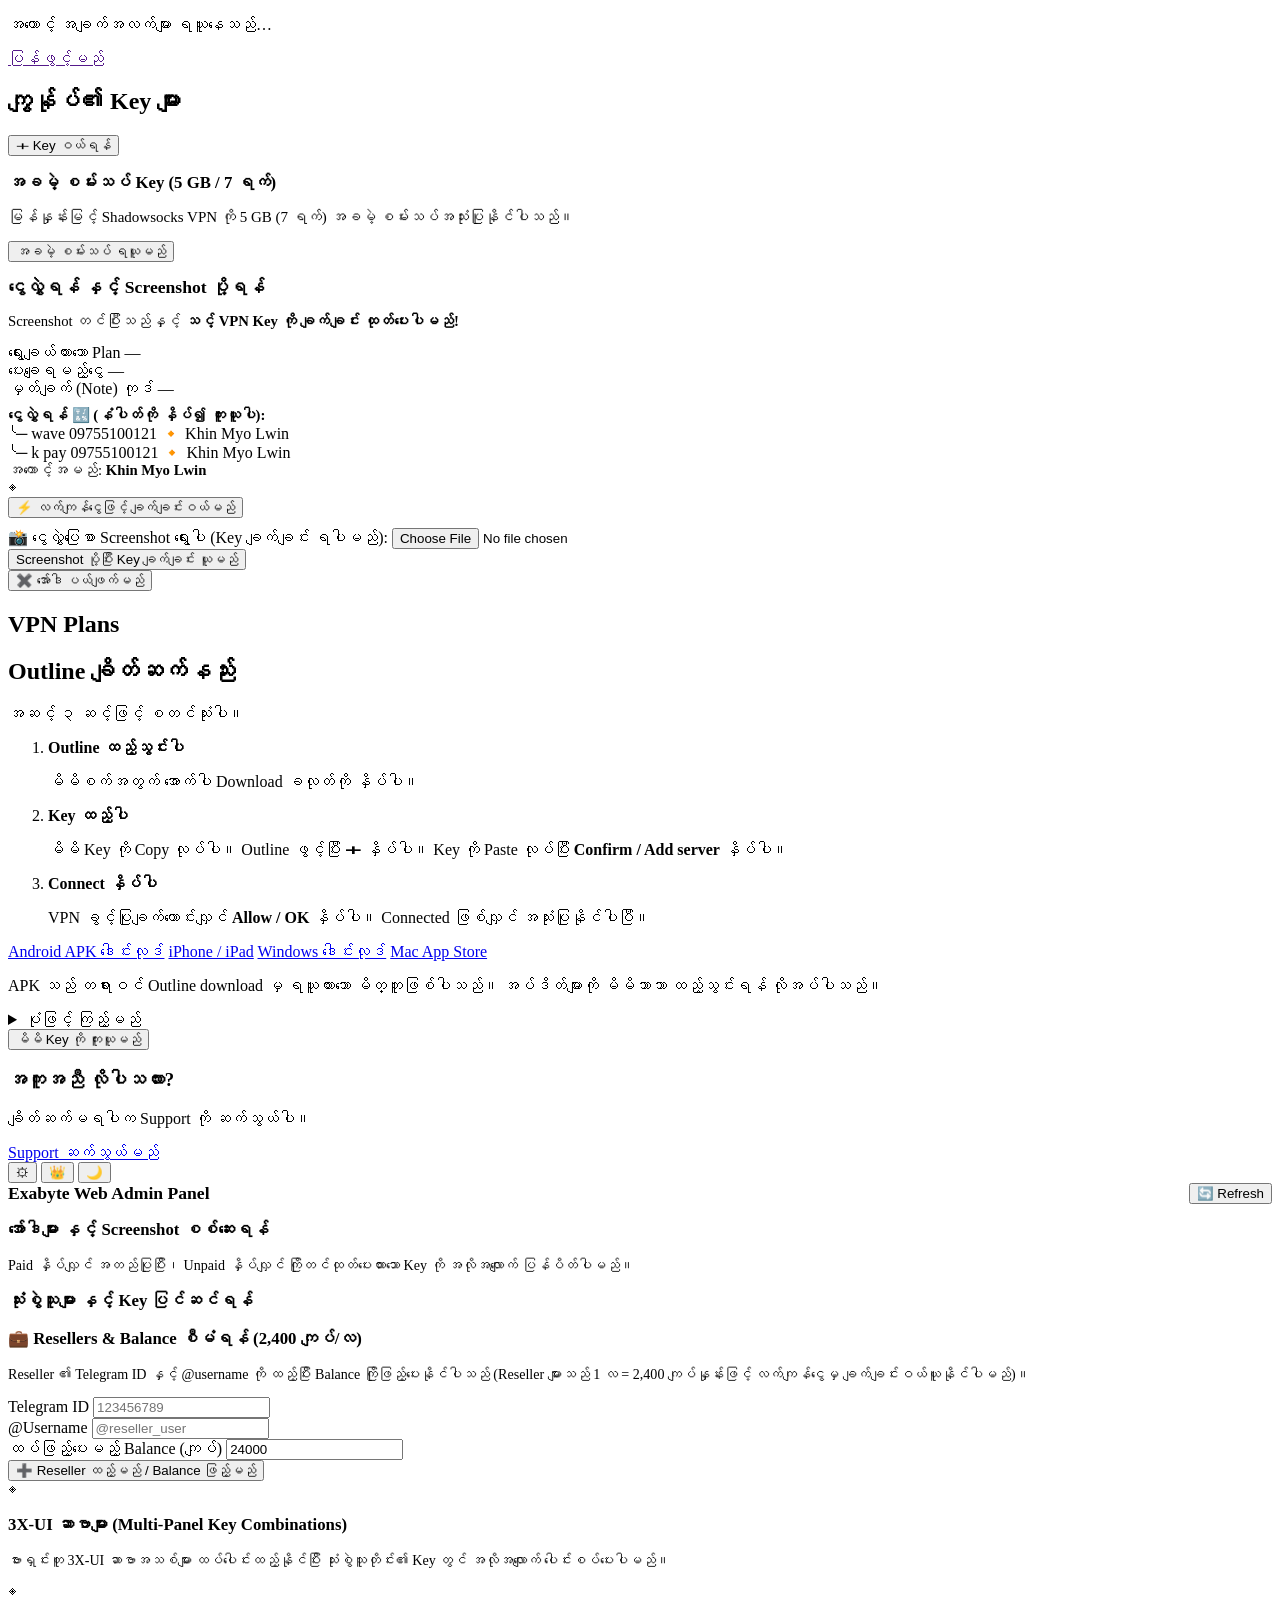
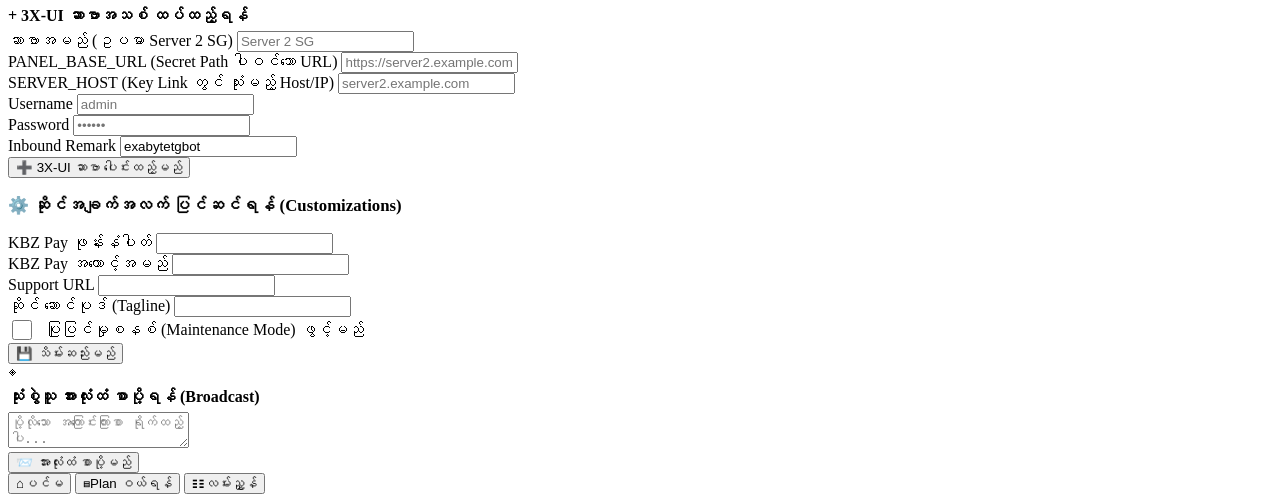
==== commit 93e89d4e: "Refine storefront glass navigation and key presentation" ====
--- a/exabyte_bot/webapp/static/index.html
+++ b/exabyte_bot/webapp/static/index.html
@@ -5,7 +5,7 @@
   <meta name="viewport" content="width=device-width, initial-scale=1.0, viewport-fit=cover">
   <title>Exabyte Digital Store</title>
   <link rel="icon" type="image/svg+xml" href="/static/brand/favicon.svg">
-  <link rel="stylesheet" href="/static/css/storefront.css?v=1">
+  <link rel="stylesheet" href="/static/css/storefront.css?v=2">
   <script src="https://telegram.org/js/telegram-web-app.js" async></script>
 </head>
 <body>
@@ -235,16 +235,16 @@
   <!-- Floating Liquid Glass Bottom Navigation Dock -->
   <nav class="bottom-dock" aria-label="ပင်မ မီနူး">
     <button class="dock-tab active" aria-current="page" type="button" data-tab="home">
-      <span class="dock-icon"></span><span>ပင်မ</span>
+      <span class="dock-icon" aria-hidden="true">⌂</span><span>ပင်မ</span>
     </button>
     <button class="dock-tab" type="button" data-tab="plans">
-      <span class="dock-icon"></span><span>Plan ဝယ်ရန်</span>
+      <span class="dock-icon" aria-hidden="true">▤</span><span>Plan ဝယ်ရန်</span>
     </button>
     <button class="dock-tab" type="button" data-tab="guide">
-      <span class="dock-icon"></span><span>လမ်းညွှန်</span>
+      <span class="dock-icon" aria-hidden="true">☷</span><span>လမ်းညွှန်</span>
     </button>
   </nav>
 
-  <script src="/static/js/app.js?v=20261124-3"></script>
+  <script src="/static/js/app.js?v=20261124-4"></script>
 </body>
 </html>
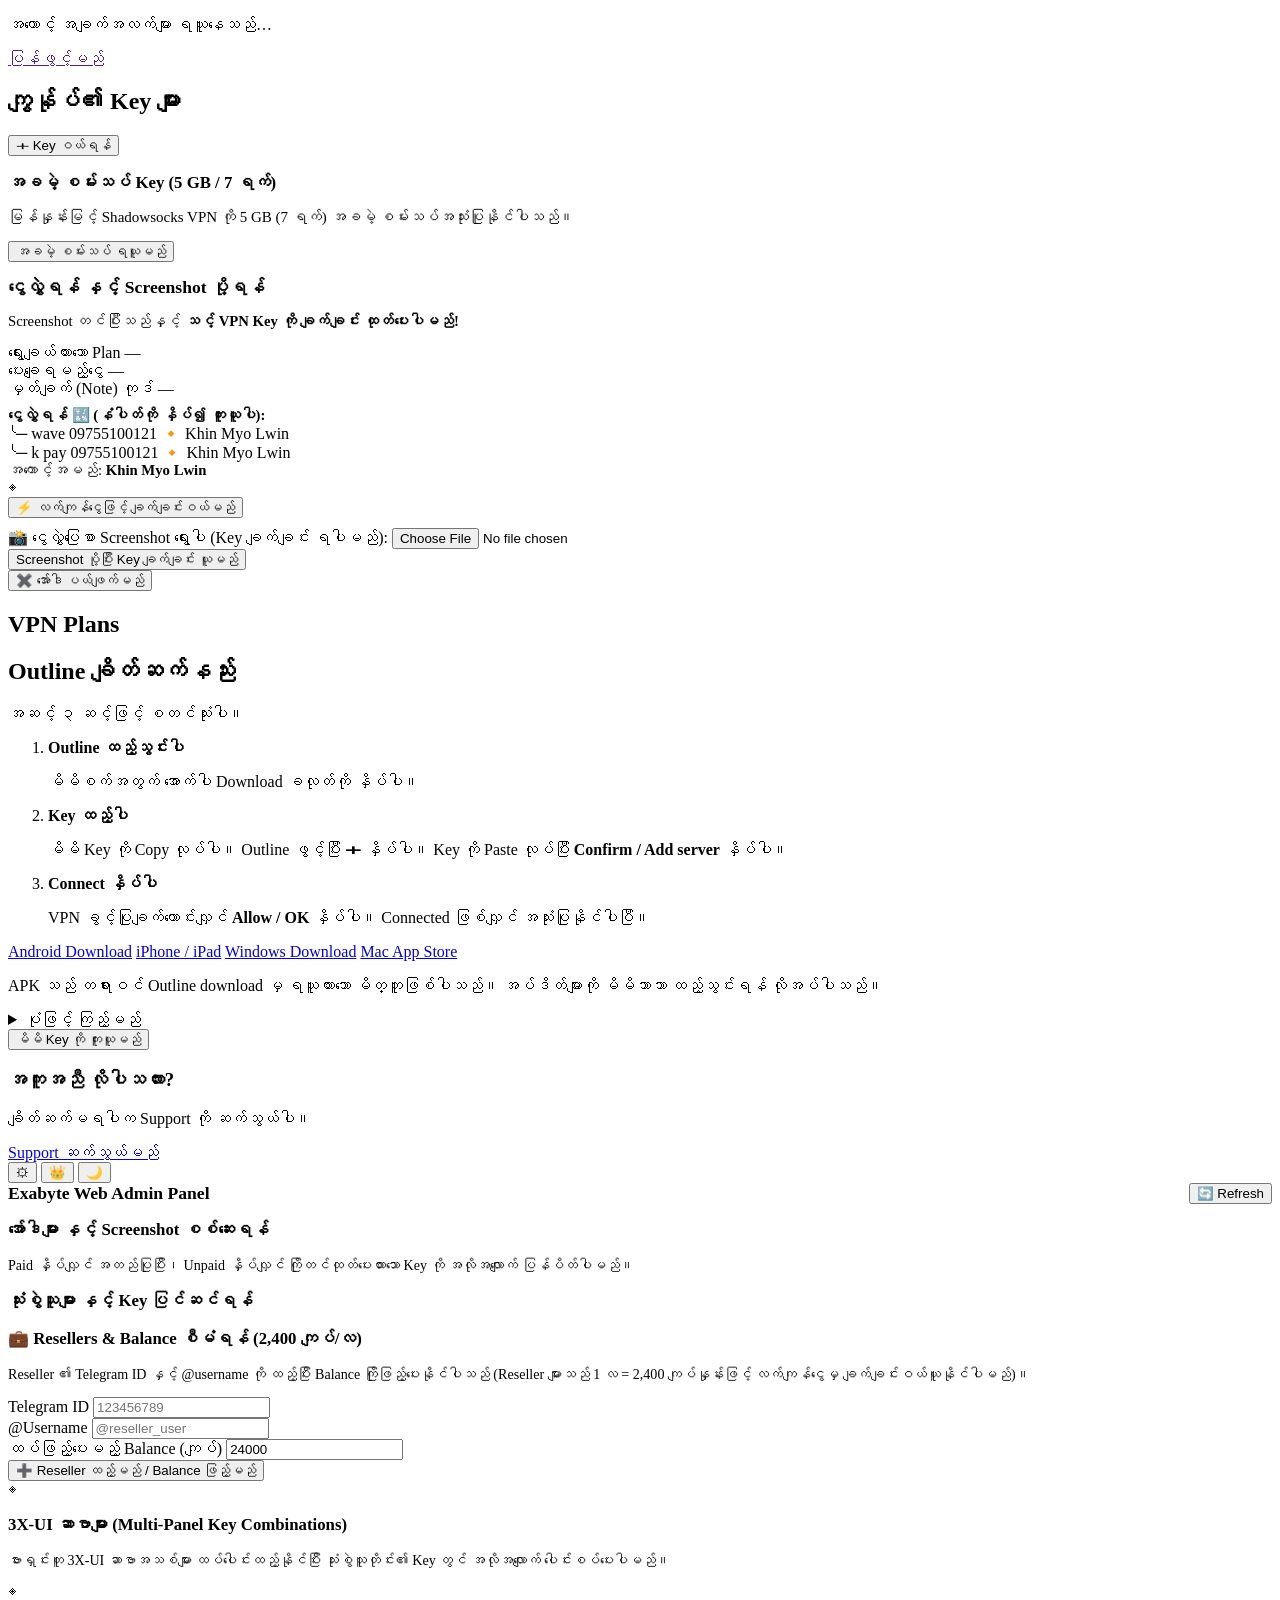
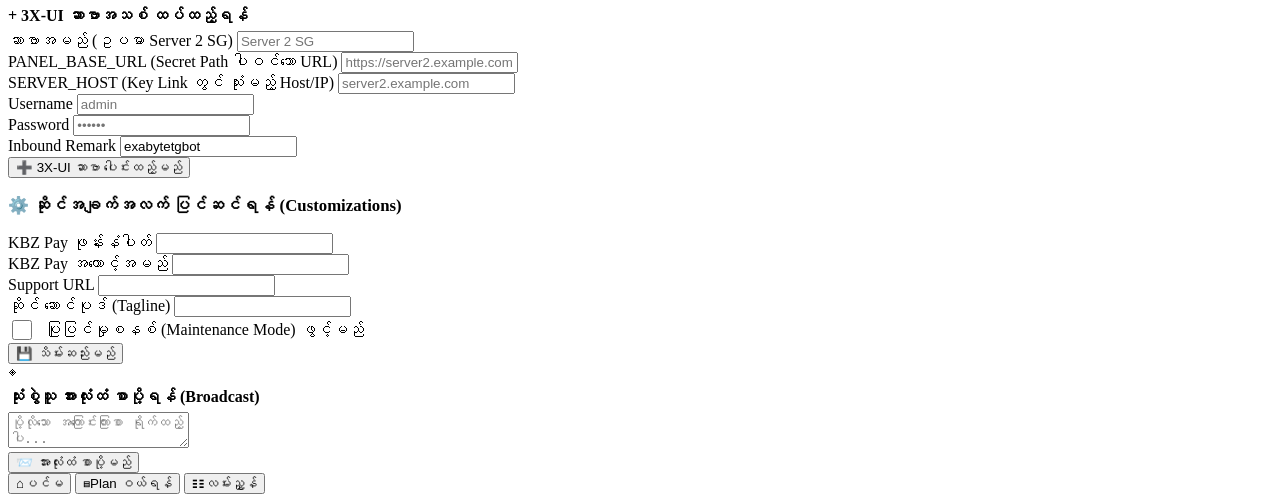
==== commit a0bf22b1: "Clarify purchase and download labels and paginate Mini App admin lists" ====
--- a/exabyte_bot/webapp/static/index.html
+++ b/exabyte_bot/webapp/static/index.html
@@ -5,7 +5,7 @@
   <meta name="viewport" content="width=device-width, initial-scale=1.0, viewport-fit=cover">
   <title>Exabyte Digital Store</title>
   <link rel="icon" type="image/svg+xml" href="/static/brand/favicon.svg">
-  <link rel="stylesheet" href="/static/css/storefront.css?v=2">
+  <link rel="stylesheet" href="/static/css/storefront.css?v=3">
   <script src="https://telegram.org/js/telegram-web-app.js" async></script>
 </head>
 <body>
@@ -89,9 +89,9 @@
           <li><b>Connect နှိပ်ပါ</b><p>VPN ခွင့်ပြုချက်တောင်းလျှင် <b>Allow / OK</b> နှိပ်ပါ။ Connected ဖြစ်လျှင် အသုံးပြုနိုင်ပါပြီ။</p></li>
         </ol>
         <div class="download-grid">
-          <a class="btn btn-primary" href="/downloads/outline.apk" download>Android APK ဒေါင်းလုဒ်</a>
+          <a class="btn btn-primary" href="/downloads/outline.apk" download>Android Download</a>
           <a class="btn btn-secondary" href="https://apps.apple.com/app/outline-app/id1356177741" target="_blank" rel="noopener">iPhone / iPad</a>
-          <a class="btn btn-secondary" href="https://s3.amazonaws.com/outline-releases/client/windows/stable/Outline-Client.exe" target="_blank" rel="noopener">Windows ဒေါင်းလုဒ်</a>
+          <a class="btn btn-secondary" href="https://s3.amazonaws.com/outline-releases/client/windows/stable/Outline-Client.exe" target="_blank" rel="noopener">Windows Download</a>
           <a class="btn btn-secondary" href="https://apps.apple.com/app/outline-app/id1356178125" target="_blank" rel="noopener">Mac App Store</a>
         </div>
         <p class="muted small">APK သည် တရားဝင် Outline download မှ ရယူထားသော မိတ္တူဖြစ်ပါသည်။ အပ်ဒိတ်များကို မိမိဘာသာ ထည့်သွင်းရန် လိုအပ်ပါသည်။</p>
@@ -245,6 +245,6 @@
     </button>
   </nav>
 
-  <script src="/static/js/app.js?v=20261124-4"></script>
+  <script src="/static/js/app.js?v=20261124-5"></script>
 </body>
 </html>
